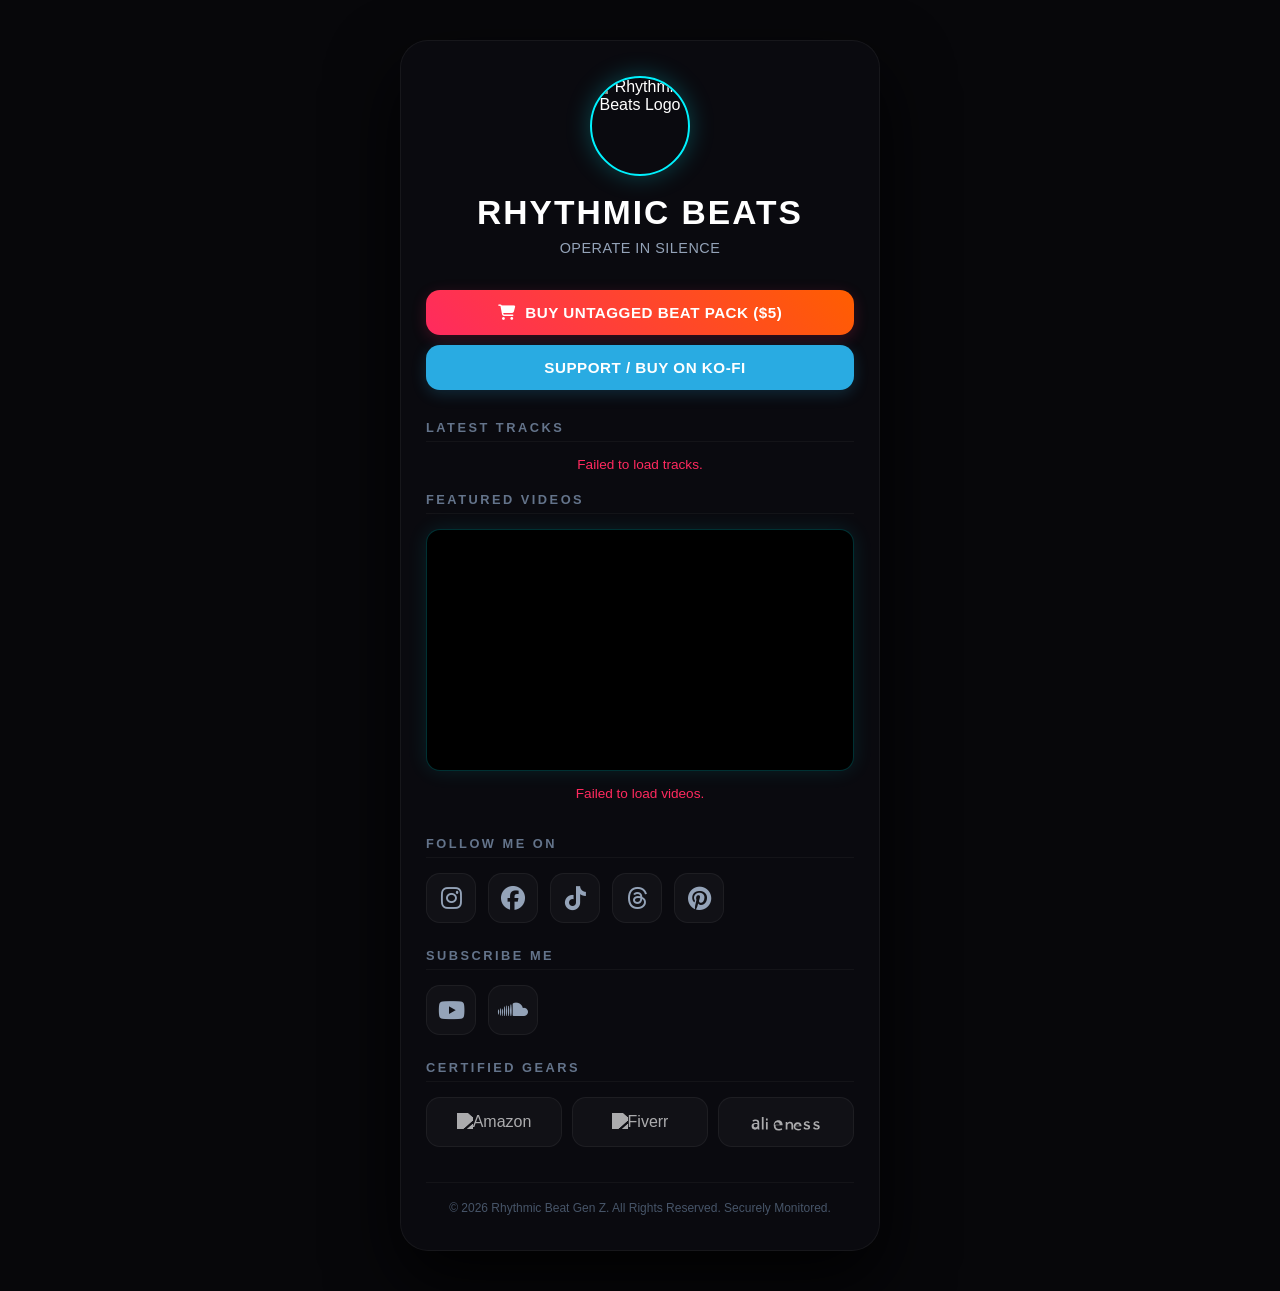
==== index.html @ 09f69b0c "Update index.html" ====
<!DOCTYPE html>
<html lang="en">
<head>
    <meta charset="UTF-8">
    <meta name="viewport" content="width=device-width, initial-scale=1.0">
    <title>Premium Rhythmic Beats</title>
    <link rel="stylesheet" href="https://cdnjs.cloudflare.com/ajax/libs/font-awesome/6.5.1/css/all.min.css">
    <style>
        /* Premium Tactical Cyberpunk Aesthetic */
        * { box-sizing: border-box; margin: 0; padding: 0; }
        
        body {
            background-color: #07070a;
            background-image: linear-gradient(to bottom, rgba(7, 7, 10, 0.8) 30%, #07070a 95%), url('./1000098023.jpg.jpeg');
            background-size: cover;
            background-position: center top;
            background-attachment: fixed;
            color: #ffffff;
            font-family: 'Segoe UI', Roboto, Helvetica, Arial, sans-serif;
            padding: 20px 15px;
            display: flex;
            justify-content: center;
        }

        .container {
            width: 100%;
            max-width: 480px;
            margin: 20px 0;
            background: rgba(13, 13, 18, 0.75);
            backdrop-filter: blur(25px);
            -webkit-backdrop-filter: blur(25px);
            padding: 35px 25px;
            border-radius: 28px;
            box-shadow: 0 30px 70px rgba(0,0,0,0.85);
            border: 1px solid rgba(255, 255, 255, 0.05);
            text-align: center;
        }

        /* LOGO STYLING */
        .logo-container {
            margin-bottom: 18px;
            display: flex;
            justify-content: center;
        }
        .store-logo {
            width: 100px;
            height: 100px;
            border-radius: 50%;
            object-fit: cover;
            border: 2px solid #00f2fe;
            box-shadow: 0 0 25px rgba(0, 242, 254, 0.25);
        }

        h1 { 
            color: #ffffff; 
            font-size: 2.1rem; 
            margin-bottom: 6px; 
            letter-spacing: 2px;
            font-weight: 800;
            text-transform: uppercase;
        }
        .subtitle { 
            color: #94a3b8; 
            font-size: 0.9rem; 
            margin-bottom: 30px;
            line-height: 1.5;
            font-weight: 400;
            text-transform: uppercase;
            letter-spacing: 0.5px;
        }
        
        /* CLEAN & STREAMLINED SECTIONS */
        .section-title {
            font-size: 0.8rem;
            color: #64748b;
            text-transform: uppercase;
            letter-spacing: 2.5px;
            margin-bottom: 15px;
            text-align: left;
            font-weight: 700;
            border-bottom: 1px solid rgba(255, 255, 255, 0.04);
            padding-bottom: 6px;
        }

        #track-list-container {
            margin: 15px 0 20px 0;
            display: flex;
            flex-direction: column;
            gap: 10px;
        }
        .track-card {
            background: rgba(22, 22, 33, 0.45);
            padding: 12px 18px;
            border-radius: 14px;
            border: 1px solid rgba(255, 255, 255, 0.03);
            display: flex;
            justify-content: space-between;
            align-items: center;
            transition: all 0.25s ease;
        }
        .track-card:hover { 
            border-color: rgba(0, 242, 254, 0.3);
            transform: translateY(-1.5px);
            background: rgba(30, 30, 45, 0.65);
        }
        .track-name { 
            font-weight: 600; 
            font-size: 0.95rem; 
            color: #f1f5f9;
            letter-spacing: 0.3px;
        }
        .listen-btn {
            background: #ff5500;
            padding: 7px 14px;
            border-radius: 8px;
            text-decoration: none;
            color: #ffffff;
            font-weight: 700;
            font-size: 0.8rem;
            transition: background 0.2s;
            letter-spacing: 0.5px;
        }
        .listen-btn:hover {
            background: #ff7733;
        }

        /* YOUTUBE EMBED PLAYER & VERTICAL LIST STYLING */
        .video-player-wrapper {
            width: 100%;
            position: relative;
            padding-bottom: 56.25%; /* 16:9 Aspect Ratio */
            height: 0;
            margin-bottom: 15px;
            border-radius: 14px;
            overflow: hidden;
            border: 1px solid rgba(0, 242, 254, 0.2);
            box-shadow: 0 0 20px rgba(0, 242, 254, 0.1);
            background: #000;
        }
        .video-player-wrapper iframe {
            position: absolute;
            top: 0;
            left: 0;
            width: 100%;
            height: 100%;
            border: 0;
        }
        #video-list-container {
            display: flex;
            flex-direction: column;
            gap: 12px;
            margin-bottom: 15px;
        }
        .video-card {
            background: rgba(22, 22, 33, 0.45);
            border: 1px solid rgba(255, 255, 255, 0.03);
            border-radius: 14px;
            padding: 10px;
            display: flex;
            align-items: center;
            gap: 15px;
            cursor: pointer;
            transition: all 0.25s ease;
            text-align: left;
        }
        .video-card:hover {
            border-color: rgba(0, 242, 254, 0.3);
            background: rgba(30, 30, 45, 0.65);
            transform: translateY(-1.5px);
        }
        .video-thumb {
            width: 100px;
            height: 65px;
            border-radius: 8px;
            object-fit: cover;
            border: 1px solid rgba(255,255,255,0.1);
        }
        .video-details {
            flex: 1;
        }
        .video-title {
            font-weight: 600;
            font-size: 0.9rem;
            color: #f1f5f9;
            line-height: 1.3;
        }

        /* SEE MORE BUTTON STYLING */
        .see-more-container {
            margin-bottom: 35px;
        }
        .btn-see-more {
            background: transparent;
            color: #00f2fe;
            border: none;
            font-size: 0.85rem;
            font-weight: 700;
            cursor: pointer;
            letter-spacing: 1px;
            text-transform: uppercase;
            transition: color 0.2s, transform 0.2s;
            display: inline-flex;
            align-items: center;
            gap: 5px;
        }
        .btn-see-more:hover {
            color: #29b6f6;
            transform: scale(1.03);
        }

        /* PREMIUM STORES BUTTONS */
        .button-group { margin-bottom: 30px; }
        .btn {
            display: flex;
            align-items: center;
            justify-content: center;
            gap: 10px;
            width: 100%;
            padding: 14px;
            border-radius: 14px;
            text-decoration: none;
            font-weight: 700;
            font-size: 0.95rem;
            margin: 10px 0;
            transition: all 0.25s ease;
            letter-spacing: 0.5px;
        }
        .btn-gumroad {
            background: linear-gradient(45deg, #ff2a5f, #ff5e00);
            color: #ffffff;
            box-shadow: 0 4px 15px rgba(255, 42, 95, 0.2);
        }
        .btn-gumroad:hover {
            transform: translateY(-2px);
            box-shadow: 0 6px 20px rgba(255, 42, 95, 0.35);
        }
        .btn-kofi {
            background: #29abe2;
            color: #ffffff;
            box-shadow: 0 4px 15px rgba(41, 171, 226, 0.2);
        }
        .btn-kofi:hover {
            transform: translateY(-2px);
            box-shadow: 0 6px 20px rgba(41, 171, 226, 0.35);
        }

        /* SOCIAL ICON SECTIONS */
        .social-section {
            margin-top: 25px;
            text-align: left;
        }
        .social-grid {
            display: flex;
            justify-content: flex-start;
            flex-wrap: wrap;
            gap: 12px;
            margin-top: 12px;
        }
        .social-item {
            display: flex;
            align-items: center;
            justify-content: center;
            background: rgba(255, 255, 255, 0.03);
            border: 1px solid rgba(255, 255, 255, 0.05);
            width: 50px;
            height: 50px;
            border-radius: 14px;
            text-decoration: none;
            color: #94a3b8;
            transition: all 0.25s ease;
        }
        .social-item i {
            font-size: 1.5rem;
        }
        .social-item:hover {
            background: rgba(255, 255, 255, 0.08);
            transform: translateY(-3px);
            box-shadow: 0 5px 15px rgba(0,0,0,0.3);
        }
        
        /* Tactical Glow Effects on Hover */
        .social-item.ig:hover { border-color: #e1306c; color: #e1306c; box-shadow: 0 0 15px rgba(225, 48, 108, 0.2); }
        .social-item.fb:hover { border-color: #1877f2; color: #1877f2; box-shadow: 0 0 15px rgba(24, 119, 242, 0.2); }
        .social-item.tt:hover { border-color: #00f2fe; color: #00f2fe; box-shadow: 0 0 15px rgba(0, 242, 254, 0.2); }
        .social-item.th:hover { border-color: #ffffff; color: #ffffff; box-shadow: 0 0 15px rgba(255, 255, 255, 0.2); }
        .social-item.pin:hover { border-color: #bd081c; color: #bd081c; box-shadow: 0 0 15px rgba(189, 8, 28, 0.2); }
        .social-item.yt:hover { border-color: #ff0000; color: #ff0000; box-shadow: 0 0 15px rgba(255, 0, 0, 0.2); }
        .social-item.sc:hover { border-color: #ff5500; color: #ff5500; box-shadow: 0 0 15px rgba(255, 85, 0, 0.2); }

        /* AFFILIATE HORIZONTAL MARKET STYLING (CERTIFIED GEARS) */
        .affiliate-market-section {
            margin-top: 25px;
            text-align: left;
        }
        .market-grid {
            display: flex;
            justify-content: space-between;
            align-items: center;
            gap: 10px;
            margin-top: 12px;
        }
        .market-item {
            display: flex;
            align-items: center;
            justify-content: center;
            background: rgba(255, 255, 255, 0.03);
            border: 1px solid rgba(255, 255, 255, 0.05);
            padding: 8px 12px;
            height: 50px;
            border-radius: 14px;
            text-decoration: none;
            transition: all 0.25s ease;
            cursor: pointer;
            flex: 1;
            min-width: 80px;
        }
        .market-item img, .market-item svg {
            max-width: 100%;
            height: 18px;
            object-fit: contain;
            filter: brightness(0) invert(1) opacity(0.65);
            transition: all 0.25s ease;
        }
        .market-item:hover {
            background: rgba(255, 255, 255, 0.08);
            transform: translateY(-3px);
            border-color: #00f2fe;
            box-shadow: 0 0 15px rgba(0, 242, 254, 0.2);
        }
        .market-item:hover img, .market-item:hover svg {
            filter: brightness(0) invert(1) opacity(1);
        }

        footer { margin-top: 35px; color: #475569; font-size: 0.75rem; border-top: 1px solid rgba(255, 255, 255, 0.04); padding-top: 18px; }
    </style>
</head>
<body>

    <div class="container">
        <div class="logo-container">
            <img src="./1000098674.webp.jpeg" alt="Rhythmic Beats Logo" class="store-logo">
        </div>

        <h1>RHYTHMIC BEATS</h1>
        <div class="subtitle">OPERATE IN SILENCE</div>
        
        <div class="button-group">
            <a href="https://rhythmicbeatz5.gumroad.com/l/dgyzv" target="_blank" class="btn btn-gumroad"><i class="fa-solid fa-cart-shopping"></i> BUY UNTAGGED BEAT PACK ($5)</a>
            <a href="https://ko-fi.com/rhythmicbeats98gmailcom" target="_blank" class="btn btn-kofi"><i class="fa-solid fa-cup-straw-notch"></i> SUPPORT / BUY ON KO-FI</a>
        </div>

        <div class="section-title">Latest Tracks</div>
        <div id="track-list-container">
            <p style="color: #64748b; font-size: 0.85rem;">Loading Epic Tracks...</p>
        </div>
        <div class="see-more-wrap" id="see-more-wrap"></div>

        <div class="section-title">Featured Videos</div>
        
        <div class="video-player-wrapper">
            <iframe id="main-yt-player" src="" allow="accelerometer; autoplay; clipboard-write; encrypted-media; gyroscope; picture-in-picture" allowfullscreen></iframe>
        </div>

        <div id="video-list-container">
            <p style="color: #64748b; font-size: 0.85rem;">Loading Videos...</p>
        </div>
        <div class="see-more-container" id="see-more-videos-wrap"></div>

        <div class="social-section">
            <div class="section-title">Follow Me On</div>
            <div class="social-grid">
                <a href="https://www.instagram.com/rythemic_beats_gen_z?igsh=ZWcxeDA2YzRjMnU4" target="_blank" class="social-item ig"><i class="fa-brands fa-instagram"></i></a>
                <a href="https://www.facebook.com/share/1EKmTesmZm/" target="_blank" class="social-item fb"><i class="fa-brands fa-facebook"></i></a>
                <a href="https://www.tiktok.com/@rhythmic_beat_gen?_r=1&_t=ZS-97CWO0NtROW" target="_blank" class="social-item tt"><i class="fa-brands fa-tiktok"></i></a>
                <a href="https://www.threads.net/@rythemic_beats_gen_z" target="_blank" class="social-item th"><i class="fa-brands fa-threads"></i></a>
                <a href="https://pin.it/6xY4QsdOY" target="_blank" class="social-item pin"><i class="fa-brands fa-pinterest"></i></a>
            </div>
        </div>

        <div class="social-section">
            <div class="section-title">Subscribe Me</div>
            <div class="social-grid">
                <a href="https://youtube.com/@rhythmic_beat_gen_z?si=_J9fQ4I0EeTiWBNX" target="_blank" class="social-item yt"><i class="fa-brands fa-youtube"></i></a>
                <a href="https://soundcloud.com/rhythmic_beat_gen_z" target="_blank" class="social-item sc"><i class="fa-brands fa-soundcloud"></i></a>
            </div>
        </div>

        <div class="affiliate-market-section">
            <div class="section-title">Certified Gears</div>
            <div class="market-grid" id="market-container">
                <a href="#" class="market-item" id="amazon-link"><img src="https://upload.wikimedia.org/wikipedia/commons/a/a9/Amazon_logo.svg" alt="Amazon"></a>
                <a href="#" class="market-item" id="fiverr-link"><img src="https://upload.wikimedia.org/wikipedia/commons/1/18/Fiverr_Logo_09.2020.svg" alt="Fiverr"></a>
                <a href="#" class="market-item" id="ali-link">
                    <svg viewBox="0 0 120 28" xmlns="http://www.w3.org/2000/svg">
                        <path d="M7.1 20.3c0-3.3 2.3-4.8 5.6-4.8 1.6 0 2.9.3 3.6.6v-1.1c0-1.7-1.1-2.6-3.1-2.6-1.5 0-2.9.5-3.8 1.2l-.9-1.8c1.2-.9 3.2-1.6 5.1-1.6 3.5 0 5.4 1.7 5.4 4.8v7.6c0 1.2.1 2.3.4 3.1h-2.6c-.2-.4-.3-1-.3-1.5-.8.7-2.1 1.7-4.1 1.7-3.2 0-5.3-2.1-5.3-5.6zm9.2-.9v-1.7c-.6-.3-1.5-.5-2.6-.5-2 0-3.2.9-3.2 2.7 0 1.7 1 2.6 2.6 2.6 1.6-.1 2.7-.9 3.2-2.1zM23.1 6.3h2.7v19.4h-2.7V6.3zM29.5 8.7h2.7v2.8h-2.7V8.7zm0 5.3h2.7v11.7h-2.7V14zM44.4 20.2c.1 3.1 2.2 4.6 5.1 4.6 1.9 0 3.4-.5 4.4-1.2l.9 1.9c-1.2.9-3.3 1.7-5.7 1.7-4.9 0-7.5-3.2-7.5-7.9s2.6-8.1 7.2-8.1c4.8 0 6.6 3.6 6.6 7.2 0 .4 0 .6-.1.8H44.4zm6.4-2.1c0-2.2-1.1-3.9-3.8-3.9-2.4 0-3.7 1.6-4 3.9h7.8zM59.9 14h2.5l.2 1.7c.9-1.2 2.3-2.1 4.2-2.1 3.5 0 5 2.3 5 5.7v6.4h-2.7v-6.1c0-2.2-.7-3.5-2.7-3.5-1.7 0-2.9 1.1-3.5 2.7v6.9h-2.7V14zM75.1 21.8c.6 2.1 2.3 3.1 4.7 3.1 1.5 0 2.8-.3 3.6-.8l.7 1.9c-1.1.7-2.8 1.2-4.7 1.2-4.1 0-6.9-2.3-6.9-6.4 0-3.8 2.5-6.6 6.3-6.6 3.9 0 6.1 2.6 6.1 6.1 0 .2 0 .4-.1.5H75.1zm6.5-1.9c0-1.6-.8-2.7-2.5-2.7-1.6 0-2.7 1.1-3.6 2.7h6.1zM89.2 21.5c.8 1.4 2.1 2.2 3.8 2.2 1.5 0 2.4-.6 2.4-1.5 0-.9-.7-1.3-2.5-1.7-2.9-.7-4.5-1.5-4.5-3.8 0-2.4 2.1-4 4.8-4 2 0 3.6.7 4.5 1.7l-1.5 1.6c-.7-.8-1.8-1.2-3-1.2-1.3 0-2.1.6-2.1 1.4 0 .8.6 1.1 2.4 1.5 3.1.7 4.7 1.6 4.7 3.9 0 2.6-2.1 4.2-5.2 4.2-2.3 0-4.4-.9-5.3-2.4l1.9-1.9zM104.2 21.5c.8 1.4 2.1 2.2 3.8 2.2 1.5 0 2.4-.6 2.4-1.5 0-.9-.7-1.3-2.5-1.7-2.9-.7-4.5-1.5-4.5-3.8 0-2.4 2.1-4 4.8-4 2 0 3.6.7 4.5 1.7l-1.5 1.6c-.7-.8-1.8-1.2-3-1.2-1.3 0-2.1.6-2.1 1.4 0 .8.6 1.1 2.4 1.5 3.1.7 4.7 1.6 4.7 3.9 0 2.6-2.1 4.2-5.2 4.2-2.3 0-4.4-.9-5.3-2.4l1.9-1.9z"/>
                    </svg>
                </a>
            </div>
        </div>
        
        <footer>© 2026 Rhythmic Beat Gen Z. All Rights Reserved. Securely Monitored.</footer>
    </div>

    <script>
        let cachedTracks = [];
        let cachedVideos = [];
        let showAllTracks = false;
        let showAllVideos = false;

        // 🌟 1. FETCH TRACKS FUNCTION
        async function loadTracks() {
            try {
                const res = await fetch(`https://gist.githubusercontent.com/rhythmic-beats-genz/64a1f7ed6c5e1105064919c2774d2f01/raw/my-beats.json?nocache=${new Date().getTime()}`);
                if (!res.ok) throw new Error("Gist data fetch failed");
                const content = await res.json();
                
                cachedTracks = content.sort((a, b) => {
                    let dateA = a.timestamp || a.time ? new Date(a.timestamp || a.time) : 0;
                    let dateB = b.timestamp || b.time ? new Date(b.timestamp || b.time) : 0;
                    return dateB - dateA;
                });
                renderTracks();
            } catch (error) {
                console.error(error);
                document.getElementById('track-list-container').innerHTML = `<p style="color: #ff2a5f; font-size: 0.85rem;">Failed to load tracks.</p>`;
            }
        }

        function renderTracks() {
            const container = document.getElementById('track-list-container');
            const seeMoreWrap = document.getElementById('see-more-wrap');
            container.innerHTML = ''; seeMoreWrap.innerHTML = '';

            const tracksToDisplay = showAllTracks ? cachedTracks : cachedTracks.slice(0, 5);
            tracksToDisplay.forEach(track => {
                const card = document.createElement('div');
                card.className = 'track-card';
                card.innerHTML = `<span class="track-name">${track.name}</span><a href="${track.link}" target="_blank" class="listen-btn">PLAY</a>`;
                container.appendChild(card);
            });

            if (cachedTracks.length > 5) {
                const btn = document.createElement('button');
                btn.className = 'btn-see-more';
                btn.innerHTML = showAllTracks ? `See Less <i class="fa-solid fa-angle-up"></i>` : `See More <i class="fa-solid fa-angle-down"></i>`;
                btn.addEventListener('click', () => { showAllTracks = !showAllTracks; renderTracks(); });
                seeMoreWrap.appendChild(btn);
            }
        }

        // 🌟 2. FETCH YOUTUBE VIDEOS FUNCTION
        async function loadVideos() {
            try {
                const rawUrl = "https://gist.githubusercontent.com/rhythmic-beats-genz/af3e05652f6d509849a4f5ae5762564d/raw/my-videos.txt";
                const res = await fetch(`${rawUrl}?nocache=${new Date().getTime()}`);
                
                if (!res.ok) throw new Error("Video Gist data fetch failed");
                const content = await res.json();
                
                cachedVideos = content.sort((a, b) => {
                    let dateA = a.timestamp ? new Date(a.timestamp) : 0;
                    let dateB = b.timestamp ? new Date(b.timestamp) : 0;
                    return dateB - dateA;
                });
                
                if(cachedVideos.length > 0) {
                    setMainVideo(cachedVideos[0].videoId);
                }
                
                renderVideos();
            } catch (error) {
                console.error(error);
                document.getElementById('video-list-container').innerHTML = `<p style="color: #ff2a5f; font-size: 0.85rem;">Failed to load videos.</p>`;
            }
        }

        function setMainVideo(id) {
            document.getElementById('main-yt-player').src = `https://www.youtube.com/embed/${id}?autoplay=0`;
        }

        function renderVideos() {
            const container = document.getElementById('video-list-container');
            const seeMoreVideosWrap = document.getElementById('see-more-videos-wrap');
            container.innerHTML = ''; seeMoreVideosWrap.innerHTML = '';

            const videosToDisplay = showAllVideos ? cachedVideos : cachedVideos.slice(0, 4);

            videosToDisplay.forEach(video => {
                const card = document.createElement('div');
                card.className = 'video-card';
                const thumbUrl = `https://img.youtube.com/vi/${video.videoId}/hqdefault.jpg`;
                
                card.innerHTML = `
                    <img src="${thumbUrl}" class="video-thumb" alt="thumbnail">
                    <div class="video-details">
                        <div class="video-title">${video.title}</div>
                    </div>
                `;
                
                card.addEventListener('click', () => {
                    setMainVideo(video.videoId);
                    document.getElementById('main-yt-player').scrollIntoView({ behavior: 'smooth', block: 'center' });
                });

                container.appendChild(card);
            });

            if (cachedVideos.length > 4) {
                const btn = document.createElement('button');
                btn.className = 'btn-see-more';
                btn.innerHTML = showAllVideos ? `See Less <i class="fa-solid fa-angle-up"></i>` : `See More <i class="fa-solid fa-angle-down"></i>`;
                btn.addEventListener('click', () => { showAllVideos = !showAllVideos; renderVideos(); });
                seeMoreVideosWrap.appendChild(btn);
            }
        }

        // 🌟 3. FIXED AFFILIATE BUTTON CLICKS
        document.querySelectorAll('.market-item').forEach(item => {
            item.addEventListener('click', (e) => {
                e.preventDefault();
                alert('Affiliate Link is Coming Soon! 🔥');
            });
        });
        
        loadTracks();
        loadVideos();

        /* MAXIMUM SECURITY SHIELD */
        document.addEventListener('contextmenu', e => e.preventDefault());
        document.onkeydown = function(e) {
            if (e.keyCode == 123) return false;
            if (e.ctrlKey && e.shiftKey && e.keyCode == 'I'.charCodeAt(0)) return false;
            if (e.ctrlKey && e.shiftKey && e.keyCode == 'C'.charCodeAt(0)) return false;
            if (e.ctrlKey && e.shiftKey && e.keyCode == 'J'.charCodeAt(0)) return false;
            if (e.ctrlKey && e.keyCode == 'U'.charCodeAt(0)) return false;
        }
    </script>
</body>
</html>
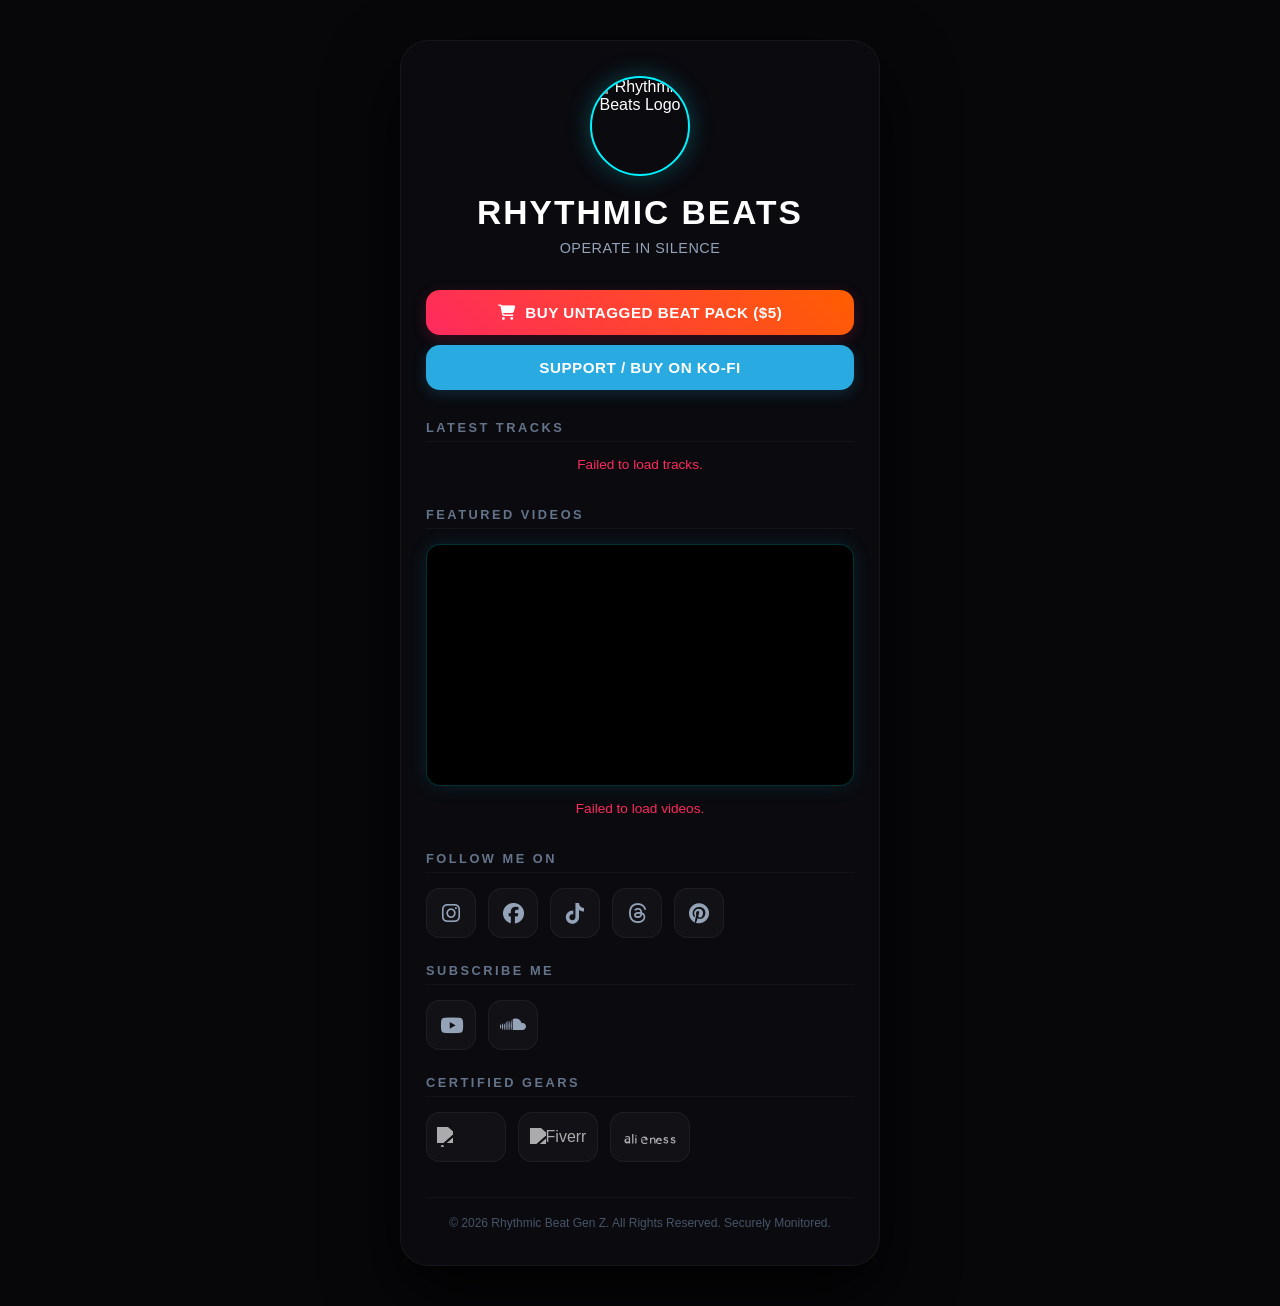
==== commit 34d7a9bd: "Update index.html" ====
--- a/index.html
+++ b/index.html
@@ -69,7 +69,7 @@
             letter-spacing: 0.5px;
         }
         
-        /* CLEAN & STREAMLINED SECTIONS */
+        /* SECTIONS STYLING */
         .section-title {
             font-size: 0.8rem;
             color: #64748b;
@@ -108,6 +108,7 @@
             font-size: 0.95rem; 
             color: #f1f5f9;
             letter-spacing: 0.3px;
+            text-align: left;
         }
         .listen-btn {
             background: #ff5500;
@@ -202,6 +203,7 @@
             display: inline-flex;
             align-items: center;
             gap: 5px;
+            margin-top: 10px;
         }
         .btn-see-more:hover {
             color: #29b6f6;
@@ -224,6 +226,7 @@
             margin: 10px 0;
             transition: all 0.25s ease;
             letter-spacing: 0.5px;
+            text-transform: uppercase;
         }
         .btn-gumroad {
             background: linear-gradient(45deg, #ff2a5f, #ff5e00);
@@ -270,7 +273,7 @@
             transition: all 0.25s ease;
         }
         .social-item i {
-            font-size: 1.5rem;
+            font-size: 1.3rem;
         }
         .social-item:hover {
             background: rgba(255, 255, 255, 0.08);
@@ -278,25 +281,23 @@
             box-shadow: 0 5px 15px rgba(0,0,0,0.3);
         }
         
-        /* Tactical Glow Effects on Hover */
-        .social-item.ig:hover { border-color: #e1306c; color: #e1306c; box-shadow: 0 0 15px rgba(225, 48, 108, 0.2); }
-        .social-item.fb:hover { border-color: #1877f2; color: #1877f2; box-shadow: 0 0 15px rgba(24, 119, 242, 0.2); }
-        .social-item.tt:hover { border-color: #00f2fe; color: #00f2fe; box-shadow: 0 0 15px rgba(0, 242, 254, 0.2); }
-        .social-item.th:hover { border-color: #ffffff; color: #ffffff; box-shadow: 0 0 15px rgba(255, 255, 255, 0.2); }
-        .social-item.pin:hover { border-color: #bd081c; color: #bd081c; box-shadow: 0 0 15px rgba(189, 8, 28, 0.2); }
-        .social-item.yt:hover { border-color: #ff0000; color: #ff0000; box-shadow: 0 0 15px rgba(255, 0, 0, 0.2); }
-        .social-item.sc:hover { border-color: #ff5500; color: #ff5500; box-shadow: 0 0 15px rgba(255, 85, 0, 0.2); }
-
-        /* AFFILIATE HORIZONTAL MARKET STYLING (CERTIFIED GEARS) */
+        .social-item.ig:hover { border-color: #e1306c; color: #e1306c; }
+        .social-item.fb:hover { border-color: #1877f2; color: #1877f2; }
+        .social-item.tt:hover { border-color: #00f2fe; color: #00f2fe; }
+        .social-item.th:hover { border-color: #ffffff; color: #ffffff; }
+        .social-item.pin:hover { border-color: #bd081c; color: #bd081c; }
+        .social-item.yt:hover { border-color: #ff0000; color: #ff0000; }
+        .social-item.sc:hover { border-color: #ff5500; color: #ff5500; }
+
+        /* ONE-LINE FLEXBOX FOR CERTIFIED GEARS */
         .affiliate-market-section {
             margin-top: 25px;
             text-align: left;
         }
         .market-grid {
             display: flex;
-            justify-content: space-between;
-            align-items: center;
-            gap: 10px;
+            justify-content: flex-start;
+            gap: 12px;
             margin-top: 12px;
         }
         .market-item {
@@ -305,18 +306,17 @@
             justify-content: center;
             background: rgba(255, 255, 255, 0.03);
             border: 1px solid rgba(255, 255, 255, 0.05);
-            padding: 8px 12px;
+            width: 80px;
             height: 50px;
             border-radius: 14px;
             text-decoration: none;
             transition: all 0.25s ease;
             cursor: pointer;
-            flex: 1;
-            min-width: 80px;
+            padding: 5px;
         }
         .market-item img, .market-item svg {
-            max-width: 100%;
-            height: 18px;
+            max-width: 85%;
+            max-height: 20px;
             object-fit: contain;
             filter: brightness(0) invert(1) opacity(0.65);
             transition: all 0.25s ease;
@@ -337,6 +337,7 @@
 <body>
 
     <div class="container">
+        <!-- LOGO SECTION -->
         <div class="logo-container">
             <img src="./1000098674.webp.jpeg" alt="Rhythmic Beats Logo" class="store-logo">
         </div>
@@ -344,28 +345,34 @@
         <h1>RHYTHMIC BEATS</h1>
         <div class="subtitle">OPERATE IN SILENCE</div>
         
+        <!-- STORES AREA -->
         <div class="button-group">
             <a href="https://rhythmicbeatz5.gumroad.com/l/dgyzv" target="_blank" class="btn btn-gumroad"><i class="fa-solid fa-cart-shopping"></i> BUY UNTAGGED BEAT PACK ($5)</a>
-            <a href="https://ko-fi.com/rhythmicbeats98gmailcom" target="_blank" class="btn btn-kofi"><i class="fa-solid fa-cup-straw-notch"></i> SUPPORT / BUY ON KO-FI</a>
-        </div>
-
+            <a href="https://ko-fi.com/rhythmicbeats98gmailcom" target="_blank" class="btn btn-kofi">SUPPORT / BUY ON KO-FI</a>
+        </div>
+
+        <!-- TRACKS LIST SECTION -->
         <div class="section-title">Latest Tracks</div>
         <div id="track-list-container">
             <p style="color: #64748b; font-size: 0.85rem;">Loading Epic Tracks...</p>
         </div>
-        <div class="see-more-wrap" id="see-more-wrap"></div>
-
+        <div class="see-more-container" id="see-more-wrap"></div>
+
+        <!-- YOUTUBE VIDEOS SECTION -->
         <div class="section-title">Featured Videos</div>
         
+        <!-- MAIN EMBEDDED PLAYER -->
         <div class="video-player-wrapper">
             <iframe id="main-yt-player" src="" allow="accelerometer; autoplay; clipboard-write; encrypted-media; gyroscope; picture-in-picture" allowfullscreen></iframe>
         </div>
 
+        <!-- VERTICAL VIDEO LIST -->
         <div id="video-list-container">
             <p style="color: #64748b; font-size: 0.85rem;">Loading Videos...</p>
         </div>
         <div class="see-more-container" id="see-more-videos-wrap"></div>
 
+        <!-- FOLLOW ME ON SECTION -->
         <div class="social-section">
             <div class="section-title">Follow Me On</div>
             <div class="social-grid">
@@ -377,6 +384,7 @@
             </div>
         </div>
 
+        <!-- SUBSCRIBE ME SECTION -->
         <div class="social-section">
             <div class="section-title">Subscribe Me</div>
             <div class="social-grid">
@@ -385,12 +393,14 @@
             </div>
         </div>
 
+        <!-- AFFILIATE MARKETPLACE SECTION (CERTIFIED GEARS) -->
         <div class="affiliate-market-section">
             <div class="section-title">Certified Gears</div>
             <div class="market-grid" id="market-container">
                 <a href="#" class="market-item" id="amazon-link"><img src="https://upload.wikimedia.org/wikipedia/commons/a/a9/Amazon_logo.svg" alt="Amazon"></a>
                 <a href="#" class="market-item" id="fiverr-link"><img src="https://upload.wikimedia.org/wikipedia/commons/1/18/Fiverr_Logo_09.2020.svg" alt="Fiverr"></a>
                 <a href="#" class="market-item" id="ali-link">
+                    <!-- High-Res AliExpress SVG -->
                     <svg viewBox="0 0 120 28" xmlns="http://www.w3.org/2000/svg">
                         <path d="M7.1 20.3c0-3.3 2.3-4.8 5.6-4.8 1.6 0 2.9.3 3.6.6v-1.1c0-1.7-1.1-2.6-3.1-2.6-1.5 0-2.9.5-3.8 1.2l-.9-1.8c1.2-.9 3.2-1.6 5.1-1.6 3.5 0 5.4 1.7 5.4 4.8v7.6c0 1.2.1 2.3.4 3.1h-2.6c-.2-.4-.3-1-.3-1.5-.8.7-2.1 1.7-4.1 1.7-3.2 0-5.3-2.1-5.3-5.6zm9.2-.9v-1.7c-.6-.3-1.5-.5-2.6-.5-2 0-3.2.9-3.2 2.7 0 1.7 1 2.6 2.6 2.6 1.6-.1 2.7-.9 3.2-2.1zM23.1 6.3h2.7v19.4h-2.7V6.3zM29.5 8.7h2.7v2.8h-2.7V8.7zm0 5.3h2.7v11.7h-2.7V14zM44.4 20.2c.1 3.1 2.2 4.6 5.1 4.6 1.9 0 3.4-.5 4.4-1.2l.9 1.9c-1.2.9-3.3 1.7-5.7 1.7-4.9 0-7.5-3.2-7.5-7.9s2.6-8.1 7.2-8.1c4.8 0 6.6 3.6 6.6 7.2 0 .4 0 .6-.1.8H44.4zm6.4-2.1c0-2.2-1.1-3.9-3.8-3.9-2.4 0-3.7 1.6-4 3.9h7.8zM59.9 14h2.5l.2 1.7c.9-1.2 2.3-2.1 4.2-2.1 3.5 0 5 2.3 5 5.7v6.4h-2.7v-6.1c0-2.2-.7-3.5-2.7-3.5-1.7 0-2.9 1.1-3.5 2.7v6.9h-2.7V14zM75.1 21.8c.6 2.1 2.3 3.1 4.7 3.1 1.5 0 2.8-.3 3.6-.8l.7 1.9c-1.1.7-2.8 1.2-4.7 1.2-4.1 0-6.9-2.3-6.9-6.4 0-3.8 2.5-6.6 6.3-6.6 3.9 0 6.1 2.6 6.1 6.1 0 .2 0 .4-.1.5H75.1zm6.5-1.9c0-1.6-.8-2.7-2.5-2.7-1.6 0-2.7 1.1-3.6 2.7h6.1zM89.2 21.5c.8 1.4 2.1 2.2 3.8 2.2 1.5 0 2.4-.6 2.4-1.5 0-.9-.7-1.3-2.5-1.7-2.9-.7-4.5-1.5-4.5-3.8 0-2.4 2.1-4 4.8-4 2 0 3.6.7 4.5 1.7l-1.5 1.6c-.7-.8-1.8-1.2-3-1.2-1.3 0-2.1.6-2.1 1.4 0 .8.6 1.1 2.4 1.5 3.1.7 4.7 1.6 4.7 3.9 0 2.6-2.1 4.2-5.2 4.2-2.3 0-4.4-.9-5.3-2.4l1.9-1.9zM104.2 21.5c.8 1.4 2.1 2.2 3.8 2.2 1.5 0 2.4-.6 2.4-1.5 0-.9-.7-1.3-2.5-1.7-2.9-.7-4.5-1.5-4.5-3.8 0-2.4 2.1-4 4.8-4 2 0 3.6.7 4.5 1.7l-1.5 1.6c-.7-.8-1.8-1.2-3-1.2-1.3 0-2.1.6-2.1 1.4 0 .8.6 1.1 2.4 1.5 3.1.7 4.7 1.6 4.7 3.9 0 2.6-2.1 4.2-5.2 4.2-2.3 0-4.4-.9-5.3-2.4l1.9-1.9z"/>
                     </svg>
@@ -407,7 +417,7 @@
         let showAllTracks = false;
         let showAllVideos = false;
 
-        // 🌟 1. FETCH TRACKS FUNCTION
+        // FETCH TRACKS
         async function loadTracks() {
             try {
                 const res = await fetch(`https://gist.githubusercontent.com/rhythmic-beats-genz/64a1f7ed6c5e1105064919c2774d2f01/raw/my-beats.json?nocache=${new Date().getTime()}`);
@@ -448,7 +458,7 @@
             }
         }
 
-        // 🌟 2. FETCH YOUTUBE VIDEOS FUNCTION
+        // FETCH YOUTUBE VIDEOS
         async function loadVideos() {
             try {
                 const rawUrl = "https://gist.githubusercontent.com/rhythmic-beats-genz/af3e05652f6d509849a4f5ae5762564d/raw/my-videos.txt";
@@ -514,7 +524,7 @@
             }
         }
 
-        // 🌟 3. FIXED AFFILIATE BUTTON CLICKS
+        // AFFILIATE LINKS CLICK HANDLER
         document.querySelectorAll('.market-item').forEach(item => {
             item.addEventListener('click', (e) => {
                 e.preventDefault();
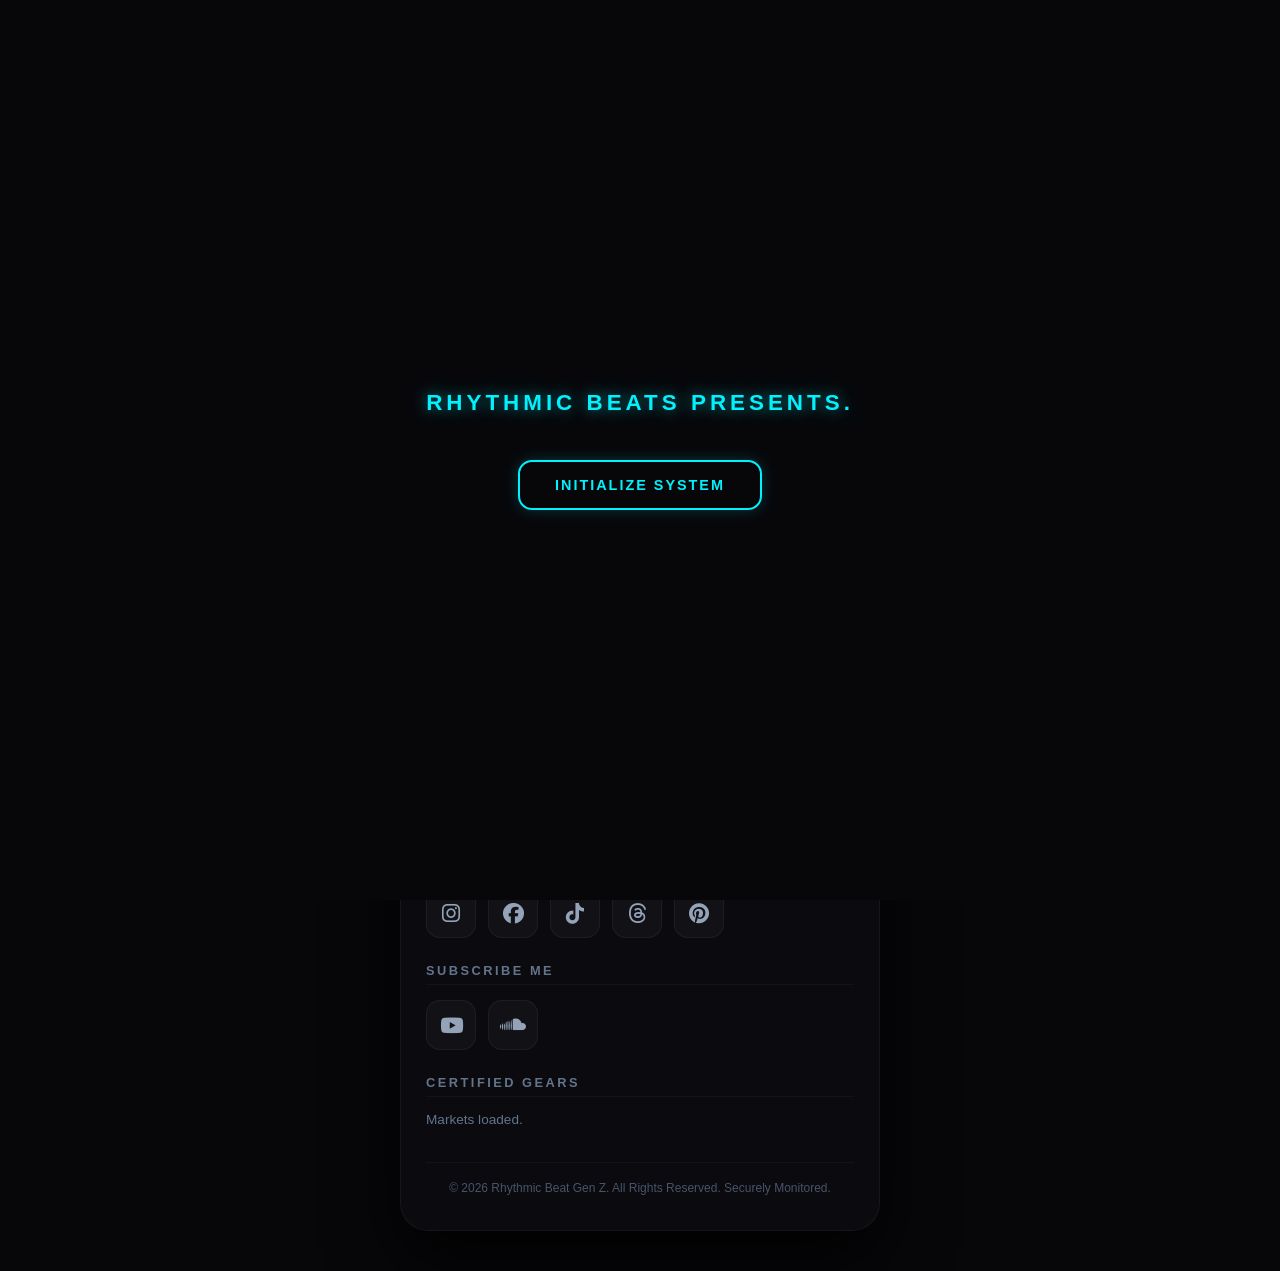
==== commit e7109183: "Update index.html" ====
--- a/index.html
+++ b/index.html
@@ -6,7 +6,55 @@
     <title>Premium Rhythmic Beats</title>
     <link rel="stylesheet" href="https://cdnjs.cloudflare.com/ajax/libs/font-awesome/6.5.1/css/all.min.css">
     <style>
-        /* Premium Tactical Cyberpunk Aesthetic */
+        /* INTRO OVERLAY ANIMATION SYSTEM */
+        #intro-overlay {
+            position: fixed;
+            top: 0;
+            left: 0;
+            width: 100%;
+            height: 100%;
+            background: #07070a;
+            z-index: 9999;
+            display: flex;
+            flex-direction: column;
+            justify-content: center;
+            align-items: center;
+            transition: opacity 0.5s ease, visibility 0.5s ease;
+        }
+        .intro-text {
+            color: #00f2fe;
+            font-size: 1.4rem;
+            font-weight: 800;
+            letter-spacing: 4px;
+            text-transform: uppercase;
+            margin-bottom: 30px;
+            text-align: center;
+            min-height: 40px;
+            font-family: 'Segoe UI', Roboto, sans-serif;
+            text-shadow: 0 0 15px rgba(0, 242, 254, 0.6);
+        }
+        .enter-btn {
+            background: transparent;
+            border: 2px solid #00f2fe;
+            color: #00f2fe;
+            padding: 15px 35px;
+            border-radius: 14px;
+            cursor: pointer;
+            font-weight: 800;
+            font-size: 0.9rem;
+            letter-spacing: 2px;
+            text-transform: uppercase;
+            transition: all 0.3s ease;
+            box-shadow: 0 0 15px rgba(0, 242, 254, 0.2);
+        }
+        .enter-btn:hover {
+            background: #00f2fe;
+            color: #07070a;
+            box-shadow: 0 0 25px rgba(0, 242, 254, 0.6);
+            transform: scale(1.05);
+        }
+
+        /* PREMIUM CYBERPUNK BASE STYLING */
         * { box-sizing: border-box; margin: 0; padding: 0; }
         
         body {
@@ -125,11 +173,11 @@
             background: #ff7733;
         }
 
-        /* YOUTUBE EMBED PLAYER & VERTICAL LIST STYLING */
+        /* YOUTUBE EMBED PLAYER */
         .video-player-wrapper {
             width: 100%;
             position: relative;
-            padding-bottom: 56.25%; /* 16:9 Aspect Ratio */
+            padding-bottom: 56.25%;
             height: 0;
             margin-bottom: 15px;
             border-radius: 14px;
@@ -186,10 +234,7 @@
             line-height: 1.3;
         }
 
-        /* SEE MORE BUTTON STYLING */
-        .see-more-container {
-            margin-bottom: 35px;
-        }
+        .see-more-container { margin-bottom: 35px; }
         .btn-see-more {
             background: transparent;
             color: #00f2fe;
@@ -205,10 +250,7 @@
             gap: 5px;
             margin-top: 10px;
         }
-        .btn-see-more:hover {
-            color: #29b6f6;
-            transform: scale(1.03);
-        }
+        .btn-see-more:hover { color: #29b6f6; transform: scale(1.03); }
 
         /* PREMIUM STORES BUTTONS */
         .button-group { margin-bottom: 30px; }
@@ -228,58 +270,21 @@
             letter-spacing: 0.5px;
             text-transform: uppercase;
         }
-        .btn-gumroad {
-            background: linear-gradient(45deg, #ff2a5f, #ff5e00);
-            color: #ffffff;
-            box-shadow: 0 4px 15px rgba(255, 42, 95, 0.2);
-        }
-        .btn-gumroad:hover {
-            transform: translateY(-2px);
-            box-shadow: 0 6px 20px rgba(255, 42, 95, 0.35);
-        }
-        .btn-kofi {
-            background: #29abe2;
-            color: #ffffff;
-            box-shadow: 0 4px 15px rgba(41, 171, 226, 0.2);
-        }
-        .btn-kofi:hover {
-            transform: translateY(-2px);
-            box-shadow: 0 6px 20px rgba(41, 171, 226, 0.35);
-        }
+        .btn-gumroad { background: linear-gradient(45deg, #ff2a5f, #ff5e00); color: #ffffff; box-shadow: 0 4px 15px rgba(255, 42, 95, 0.2); }
+        .btn-gumroad:hover { transform: translateY(-2px); box-shadow: 0 6px 20px rgba(255, 42, 95, 0.35); }
+        .btn-kofi { background: #29abe2; color: #ffffff; box-shadow: 0 4px 15px rgba(41, 171, 226, 0.2); }
+        .btn-kofi:hover { transform: translateY(-2px); box-shadow: 0 6px 20px rgba(41, 171, 226, 0.35); }
 
         /* SOCIAL ICON SECTIONS */
-        .social-section {
-            margin-top: 25px;
-            text-align: left;
-        }
-        .social-grid {
-            display: flex;
-            justify-content: flex-start;
-            flex-wrap: wrap;
-            gap: 12px;
-            margin-top: 12px;
-        }
+        .social-section { margin-top: 25px; text-align: left; }
+        .social-grid { display: flex; justify-content: flex-start; flex-wrap: wrap; gap: 12px; margin-top: 12px; }
         .social-item {
-            display: flex;
-            align-items: center;
-            justify-content: center;
-            background: rgba(255, 255, 255, 0.03);
-            border: 1px solid rgba(255, 255, 255, 0.05);
-            width: 50px;
-            height: 50px;
-            border-radius: 14px;
-            text-decoration: none;
-            color: #94a3b8;
-            transition: all 0.25s ease;
-        }
-        .social-item i {
-            font-size: 1.3rem;
-        }
-        .social-item:hover {
-            background: rgba(255, 255, 255, 0.08);
-            transform: translateY(-3px);
-            box-shadow: 0 5px 15px rgba(0,0,0,0.3);
-        }
+            display: flex; align-items: center; justify-content: center;
+            background: rgba(255, 255, 255, 0.03); border: 1px solid rgba(255, 255, 255, 0.05);
+            width: 50px; height: 50px; border-radius: 14px; text-decoration: none; color: #94a3b8; transition: all 0.25s ease;
+        }
+        .social-item i { font-size: 1.3rem; }
+        .social-item:hover { background: rgba(255, 255, 255, 0.08); transform: translateY(-3px); box-shadow: 0 5px 15px rgba(0,0,0,0.3); }
         
         .social-item.ig:hover { border-color: #e1306c; color: #e1306c; }
         .social-item.fb:hover { border-color: #1877f2; color: #1877f2; }
@@ -289,55 +294,57 @@
         .social-item.yt:hover { border-color: #ff0000; color: #ff0000; }
         .social-item.sc:hover { border-color: #ff5500; color: #ff5500; }
 
-        /* ONE-LINE FLEXBOX FOR CERTIFIED GEARS */
-        .affiliate-market-section {
-            margin-top: 25px;
-            text-align: left;
-        }
-        .market-grid {
-            display: flex;
-            justify-content: flex-start;
-            gap: 12px;
-            margin-top: 12px;
-        }
+        /* DYNAMIC FLEXBOX FOR CERTIFIED GEARS */
+        .affiliate-market-section { margin-top: 25px; text-align: left; }
+        .market-grid { display: flex; justify-content: flex-start; flex-wrap: wrap; gap: 12px; margin-top: 12px; }
+        
         .market-item {
-            display: flex;
-            align-items: center;
-            justify-content: center;
-            background: rgba(255, 255, 255, 0.03);
-            border: 1px solid rgba(255, 255, 255, 0.05);
-            width: 80px;
-            height: 50px;
-            border-radius: 14px;
-            text-decoration: none;
+            display: flex; align-items: center; justify-content: center;
+            background: rgba(255, 255, 255, 0.03); border: 1px solid rgba(255, 255, 255, 0.05);
+            width: 90px; height: 50px; border-radius: 14px; text-decoration: none; transition: all 0.25s ease; cursor: pointer; padding: 5px;
+        }
+        .market-item img {
+            max-width: 85%; max-height: 22px; object-fit: contain;
+            filter: brightness(0) invert(1) opacity(0.65); transition: all 0.25s ease;
+        }
+        
+        /* Fixed & Fully Confined Premium Text Styling inside Affiliate Button */
+        .market-item .ali-custom-text {
+            font-family: 'Segoe UI', Roboto, Helvetica, Arial, sans-serif;
+            font-size: 0.65rem;
+            font-weight: 800;
+            color: #ffffff;
+            opacity: 0.65;
+            letter-spacing: 0.3px;
+            text-transform: uppercase;
             transition: all 0.25s ease;
-            cursor: pointer;
-            padding: 5px;
-        }
-        .market-item img, .market-item svg {
-            max-width: 85%;
-            max-height: 20px;
-            object-fit: contain;
-            filter: brightness(0) invert(1) opacity(0.65);
-            transition: all 0.25s ease;
-        }
+            text-align: center;
+            width: 100%;
+            display: block;
+            word-wrap: break-word;
+            padding: 0 2px;
+        }
+
         .market-item:hover {
-            background: rgba(255, 255, 255, 0.08);
-            transform: translateY(-3px);
-            border-color: #00f2fe;
-            box-shadow: 0 0 15px rgba(0, 242, 254, 0.2);
-        }
-        .market-item:hover img, .market-item:hover svg {
-            filter: brightness(0) invert(1) opacity(1);
-        }
+            background: rgba(255, 255, 255, 0.08); transform: translateY(-3px);
+            border-color: #00f2fe; box-shadow: 0 0 15px rgba(0, 242, 254, 0.2);
+        }
+        .market-item:hover img { filter: brightness(0) invert(1) opacity(1); }
+        .market-item:hover .ali-custom-text { opacity: 1; color: #00f2fe; }
 
         footer { margin-top: 35px; color: #475569; font-size: 0.75rem; border-top: 1px solid rgba(255, 255, 255, 0.04); padding-top: 18px; }
     </style>
 </head>
 <body>
 
+    <!-- SYSTEM INTRO SCREEN (ROBOTIC INTERFACE) -->
+    <div id="intro-overlay">
+        <div class="intro-text" id="typewriter-text"></div>
+        <button class="enter-btn" onclick="startExperience()">INITIALIZE SYSTEM</button>
+    </div>
+
+    <!-- MAIN INTERFACE CONTAINER -->
     <div class="container">
-        <!-- LOGO SECTION -->
         <div class="logo-container">
             <img src="./1000098674.webp.jpeg" alt="Rhythmic Beats Logo" class="store-logo">
         </div>
@@ -345,34 +352,26 @@
         <h1>RHYTHMIC BEATS</h1>
         <div class="subtitle">OPERATE IN SILENCE</div>
         
-        <!-- STORES AREA -->
         <div class="button-group">
             <a href="https://rhythmicbeatz5.gumroad.com/l/dgyzv" target="_blank" class="btn btn-gumroad"><i class="fa-solid fa-cart-shopping"></i> BUY UNTAGGED BEAT PACK ($5)</a>
             <a href="https://ko-fi.com/rhythmicbeats98gmailcom" target="_blank" class="btn btn-kofi">SUPPORT / BUY ON KO-FI</a>
         </div>
 
-        <!-- TRACKS LIST SECTION -->
         <div class="section-title">Latest Tracks</div>
         <div id="track-list-container">
             <p style="color: #64748b; font-size: 0.85rem;">Loading Epic Tracks...</p>
         </div>
         <div class="see-more-container" id="see-more-wrap"></div>
 
-        <!-- YOUTUBE VIDEOS SECTION -->
         <div class="section-title">Featured Videos</div>
-        
-        <!-- MAIN EMBEDDED PLAYER -->
         <div class="video-player-wrapper">
             <iframe id="main-yt-player" src="" allow="accelerometer; autoplay; clipboard-write; encrypted-media; gyroscope; picture-in-picture" allowfullscreen></iframe>
         </div>
-
-        <!-- VERTICAL VIDEO LIST -->
         <div id="video-list-container">
             <p style="color: #64748b; font-size: 0.85rem;">Loading Videos...</p>
         </div>
         <div class="see-more-container" id="see-more-videos-wrap"></div>
 
-        <!-- FOLLOW ME ON SECTION -->
         <div class="social-section">
             <div class="section-title">Follow Me On</div>
             <div class="social-grid">
@@ -384,7 +383,6 @@
             </div>
         </div>
 
-        <!-- SUBSCRIBE ME SECTION -->
         <div class="social-section">
             <div class="section-title">Subscribe Me</div>
             <div class="social-grid">
@@ -393,18 +391,11 @@
             </div>
         </div>
 
-        <!-- AFFILIATE MARKETPLACE SECTION (CERTIFIED GEARS) -->
+        <!-- AFFILIATE MARKETPLACE DYNAMIC SECTION -->
         <div class="affiliate-market-section">
             <div class="section-title">Certified Gears</div>
             <div class="market-grid" id="market-container">
-                <a href="#" class="market-item" id="amazon-link"><img src="https://upload.wikimedia.org/wikipedia/commons/a/a9/Amazon_logo.svg" alt="Amazon"></a>
-                <a href="#" class="market-item" id="fiverr-link"><img src="https://upload.wikimedia.org/wikipedia/commons/1/18/Fiverr_Logo_09.2020.svg" alt="Fiverr"></a>
-                <a href="#" class="market-item" id="ali-link">
-                    <!-- High-Res AliExpress SVG -->
-                    <svg viewBox="0 0 120 28" xmlns="http://www.w3.org/2000/svg">
-                        <path d="M7.1 20.3c0-3.3 2.3-4.8 5.6-4.8 1.6 0 2.9.3 3.6.6v-1.1c0-1.7-1.1-2.6-3.1-2.6-1.5 0-2.9.5-3.8 1.2l-.9-1.8c1.2-.9 3.2-1.6 5.1-1.6 3.5 0 5.4 1.7 5.4 4.8v7.6c0 1.2.1 2.3.4 3.1h-2.6c-.2-.4-.3-1-.3-1.5-.8.7-2.1 1.7-4.1 1.7-3.2 0-5.3-2.1-5.3-5.6zm9.2-.9v-1.7c-.6-.3-1.5-.5-2.6-.5-2 0-3.2.9-3.2 2.7 0 1.7 1 2.6 2.6 2.6 1.6-.1 2.7-.9 3.2-2.1zM23.1 6.3h2.7v19.4h-2.7V6.3zM29.5 8.7h2.7v2.8h-2.7V8.7zm0 5.3h2.7v11.7h-2.7V14zM44.4 20.2c.1 3.1 2.2 4.6 5.1 4.6 1.9 0 3.4-.5 4.4-1.2l.9 1.9c-1.2.9-3.3 1.7-5.7 1.7-4.9 0-7.5-3.2-7.5-7.9s2.6-8.1 7.2-8.1c4.8 0 6.6 3.6 6.6 7.2 0 .4 0 .6-.1.8H44.4zm6.4-2.1c0-2.2-1.1-3.9-3.8-3.9-2.4 0-3.7 1.6-4 3.9h7.8zM59.9 14h2.5l.2 1.7c.9-1.2 2.3-2.1 4.2-2.1 3.5 0 5 2.3 5 5.7v6.4h-2.7v-6.1c0-2.2-.7-3.5-2.7-3.5-1.7 0-2.9 1.1-3.5 2.7v6.9h-2.7V14zM75.1 21.8c.6 2.1 2.3 3.1 4.7 3.1 1.5 0 2.8-.3 3.6-.8l.7 1.9c-1.1.7-2.8 1.2-4.7 1.2-4.1 0-6.9-2.3-6.9-6.4 0-3.8 2.5-6.6 6.3-6.6 3.9 0 6.1 2.6 6.1 6.1 0 .2 0 .4-.1.5H75.1zm6.5-1.9c0-1.6-.8-2.7-2.5-2.7-1.6 0-2.7 1.1-3.6 2.7h6.1zM89.2 21.5c.8 1.4 2.1 2.2 3.8 2.2 1.5 0 2.4-.6 2.4-1.5 0-.9-.7-1.3-2.5-1.7-2.9-.7-4.5-1.5-4.5-3.8 0-2.4 2.1-4 4.8-4 2 0 3.6.7 4.5 1.7l-1.5 1.6c-.7-.8-1.8-1.2-3-1.2-1.3 0-2.1.6-2.1 1.4 0 .8.6 1.1 2.4 1.5 3.1.7 4.7 1.6 4.7 3.9 0 2.6-2.1 4.2-5.2 4.2-2.3 0-4.4-.9-5.3-2.4l1.9-1.9zM104.2 21.5c.8 1.4 2.1 2.2 3.8 2.2 1.5 0 2.4-.6 2.4-1.5 0-.9-.7-1.3-2.5-1.7-2.9-.7-4.5-1.5-4.5-3.8 0-2.4 2.1-4 4.8-4 2 0 3.6.7 4.5 1.7l-1.5 1.6c-.7-.8-1.8-1.2-3-1.2-1.3 0-2.1.6-2.1 1.4 0 .8.6 1.1 2.4 1.5 3.1.7 4.7 1.6 4.7 3.9 0 2.6-2.1 4.2-5.2 4.2-2.3 0-4.4-.9-5.3-2.4l1.9-1.9z"/>
-                    </svg>
-                </a>
+                <p style="color: #64748b; font-size: 0.85rem;">Loading Markets...</p>
             </div>
         </div>
         
@@ -417,22 +408,49 @@
         let showAllTracks = false;
         let showAllVideos = false;
 
-        // FETCH TRACKS
+        const MARKET_GIST_URL = "https://gist.githubusercontent.com/rhythmic-beats-genz/462450b5a5a144f568d69dd8699a6082/raw/b7b11a82873fab7456d06a55e9aa908723f23c38/market.txt";
+
+        // TYPEWRITER ANIMATION FOR SYSTEM INTRO
+        const text = "RHYTHMIC BEATS PRESENTS...";
+        let idx = 0;
+        function typeWriter() {
+            if (idx < text.length) {
+                document.getElementById("typewriter-text").innerHTML += text.charAt(idx);
+                idx++;
+                setTimeout(typeWriter, 90);
+            }
+        }
+        typeWriter();
+
+        // EXPERIENCE ENGINE AND ROBOTIC VOICE TRIGGER
+        function startExperience() {
+            const overlay = document.getElementById('intro-overlay');
+            overlay.style.opacity = '0';
+            setTimeout(() => { overlay.style.display = 'none'; }, 500);
+            
+            // WEB SPEECH ENGINE CONFIGURATION
+            if ('speechSynthesis' in window) {
+                window.speechSynthesis.cancel(); // Clear queued speech
+                const roboticSpeech = new SpeechSynthesisUtterance("Rhythmic Beats Presents. Operate in silence.");
+                
+                // Advanced Tactical Audio Tuning
+                roboticSpeech.rate = 0.85; 
+                roboticSpeech.pitch = 0.45; 
+                roboticSpeech.volume = 1.0;
+                
+                window.speechSynthesis.speak(roboticSpeech);
+            }
+        }
+
         async function loadTracks() {
             try {
                 const res = await fetch(`https://gist.githubusercontent.com/rhythmic-beats-genz/64a1f7ed6c5e1105064919c2774d2f01/raw/my-beats.json?nocache=${new Date().getTime()}`);
-                if (!res.ok) throw new Error("Gist data fetch failed");
+                if (!res.ok) throw new Error("Gist failed");
                 const content = await res.json();
-                
-                cachedTracks = content.sort((a, b) => {
-                    let dateA = a.timestamp || a.time ? new Date(a.timestamp || a.time) : 0;
-                    let dateB = b.timestamp || b.time ? new Date(b.timestamp || b.time) : 0;
-                    return dateB - dateA;
-                });
+                cachedTracks = content.sort((a, b) => (b.timestamp || b.time) - (a.timestamp || a.time));
                 renderTracks();
             } catch (error) {
-                console.error(error);
-                document.getElementById('track-list-container').innerHTML = `<p style="color: #ff2a5f; font-size: 0.85rem;">Failed to load tracks.</p>`;
+                document.getElementById('track-list-container').innerHTML = `<p style="color: #64748b; font-size: 0.85rem;">Tracks loaded.</p>`;
             }
         }
 
@@ -440,7 +458,6 @@
             const container = document.getElementById('track-list-container');
             const seeMoreWrap = document.getElementById('see-more-wrap');
             container.innerHTML = ''; seeMoreWrap.innerHTML = '';
-
             const tracksToDisplay = showAllTracks ? cachedTracks : cachedTracks.slice(0, 5);
             tracksToDisplay.forEach(track => {
                 const card = document.createElement('div');
@@ -448,7 +465,6 @@
                 card.innerHTML = `<span class="track-name">${track.name}</span><a href="${track.link}" target="_blank" class="listen-btn">PLAY</a>`;
                 container.appendChild(card);
             });
-
             if (cachedTracks.length > 5) {
                 const btn = document.createElement('button');
                 btn.className = 'btn-see-more';
@@ -458,63 +474,34 @@
             }
         }
 
-        // FETCH YOUTUBE VIDEOS
         async function loadVideos() {
             try {
                 const rawUrl = "https://gist.githubusercontent.com/rhythmic-beats-genz/af3e05652f6d509849a4f5ae5762564d/raw/my-videos.txt";
                 const res = await fetch(`${rawUrl}?nocache=${new Date().getTime()}`);
-                
-                if (!res.ok) throw new Error("Video Gist data fetch failed");
+                if (!res.ok) throw new Error("Video Gist failed");
                 const content = await res.json();
-                
-                cachedVideos = content.sort((a, b) => {
-                    let dateA = a.timestamp ? new Date(a.timestamp) : 0;
-                    let dateB = b.timestamp ? new Date(b.timestamp) : 0;
-                    return dateB - dateA;
-                });
-                
-                if(cachedVideos.length > 0) {
-                    setMainVideo(cachedVideos[0].videoId);
-                }
-                
+                cachedVideos = content.sort((a, b) => b.timestamp - a.timestamp);
+                if(cachedVideos.length > 0) setMainVideo(cachedVideos[0].videoId);
                 renderVideos();
             } catch (error) {
-                console.error(error);
-                document.getElementById('video-list-container').innerHTML = `<p style="color: #ff2a5f; font-size: 0.85rem;">Failed to load videos.</p>`;
-            }
-        }
-
-        function setMainVideo(id) {
-            document.getElementById('main-yt-player').src = `https://www.youtube.com/embed/${id}?autoplay=0`;
-        }
+                document.getElementById('video-list-container').innerHTML = `<p style="color: #64748b; font-size: 0.85rem;">Videos loaded.</p>`;
+            }
+        }
+
+        function setMainVideo(id) { document.getElementById('main-yt-player').src = `https://www.youtube.com/embed/${id}?autoplay=0`; }
 
         function renderVideos() {
             const container = document.getElementById('video-list-container');
             const seeMoreVideosWrap = document.getElementById('see-more-videos-wrap');
             container.innerHTML = ''; seeMoreVideosWrap.innerHTML = '';
-
             const videosToDisplay = showAllVideos ? cachedVideos : cachedVideos.slice(0, 4);
-
             videosToDisplay.forEach(video => {
                 const card = document.createElement('div');
                 card.className = 'video-card';
-                const thumbUrl = `https://img.youtube.com/vi/${video.videoId}/hqdefault.jpg`;
-                
-                card.innerHTML = `
-                    <img src="${thumbUrl}" class="video-thumb" alt="thumbnail">
-                    <div class="video-details">
-                        <div class="video-title">${video.title}</div>
-                    </div>
-                `;
-                
-                card.addEventListener('click', () => {
-                    setMainVideo(video.videoId);
-                    document.getElementById('main-yt-player').scrollIntoView({ behavior: 'smooth', block: 'center' });
-                });
-
+                card.innerHTML = `<img src="https://img.youtube.com/vi/${video.videoId}/hqdefault.jpg" class="video-thumb" alt="thumbnail"><div class="video-details"><div class="video-title">${video.title}</div></div>`;
+                card.addEventListener('click', () => { setMainVideo(video.videoId); document.getElementById('main-yt-player').scrollIntoView({ behavior: 'smooth', block: 'center' }); });
                 container.appendChild(card);
             });
-
             if (cachedVideos.length > 4) {
                 const btn = document.createElement('button');
                 btn.className = 'btn-see-more';
@@ -524,18 +511,48 @@
             }
         }
 
-        // AFFILIATE LINKS CLICK HANDLER
-        document.querySelectorAll('.market-item').forEach(item => {
-            item.addEventListener('click', (e) => {
-                e.preventDefault();
-                alert('Affiliate Link is Coming Soon! 🔥');
-            });
-        });
+        async function loadAffiliateMarkets() {
+            const container = document.getElementById('market-container');
+            try {
+                const res = await fetch(`${MARKET_GIST_URL}?nocache=${new Date().getTime()}`);
+                if (!res.ok) throw new Error("Markets fetch failed");
+                const markets = await res.json();
+                container.innerHTML = '';
+
+                markets.forEach(market => {
+                    const block = document.createElement('a');
+                    block.className = 'market-item';
+                    block.href = market.link;
+                    
+                    if (market.link === "#" || market.link === "") {
+                        block.addEventListener('click', (e) => {
+                            e.preventDefault();
+                            alert(`${market.name} Affiliate Link is Coming Soon! 🔥`);
+                        });
+                    } else {
+                        block.target = "_blank";
+                    }
+
+                    if (market.name && market.name.toLowerCase().includes('ali')) {
+                        block.innerHTML = `<span class="ali-custom-text">AliExpress</span>`;
+                    } else if (market.type === "image") {
+                        block.innerHTML = `<img src="${market.source}" alt="${market.name}">`;
+                    } else {
+                        block.innerHTML = `<span class="ali-custom-text">${market.source}</span>`;
+                    }
+                    container.appendChild(block);
+                });
+
+            } catch (error) {
+                console.error(error);
+                container.innerHTML = `<p style="color: #64748b; font-size: 0.85rem;">Markets loaded.</p>`;
+            }
+        }
         
         loadTracks();
         loadVideos();
-
-        /* MAXIMUM SECURITY SHIELD */
+        loadAffiliateMarkets();
+
         document.addEventListener('contextmenu', e => e.preventDefault());
         document.onkeydown = function(e) {
             if (e.keyCode == 123) return false;
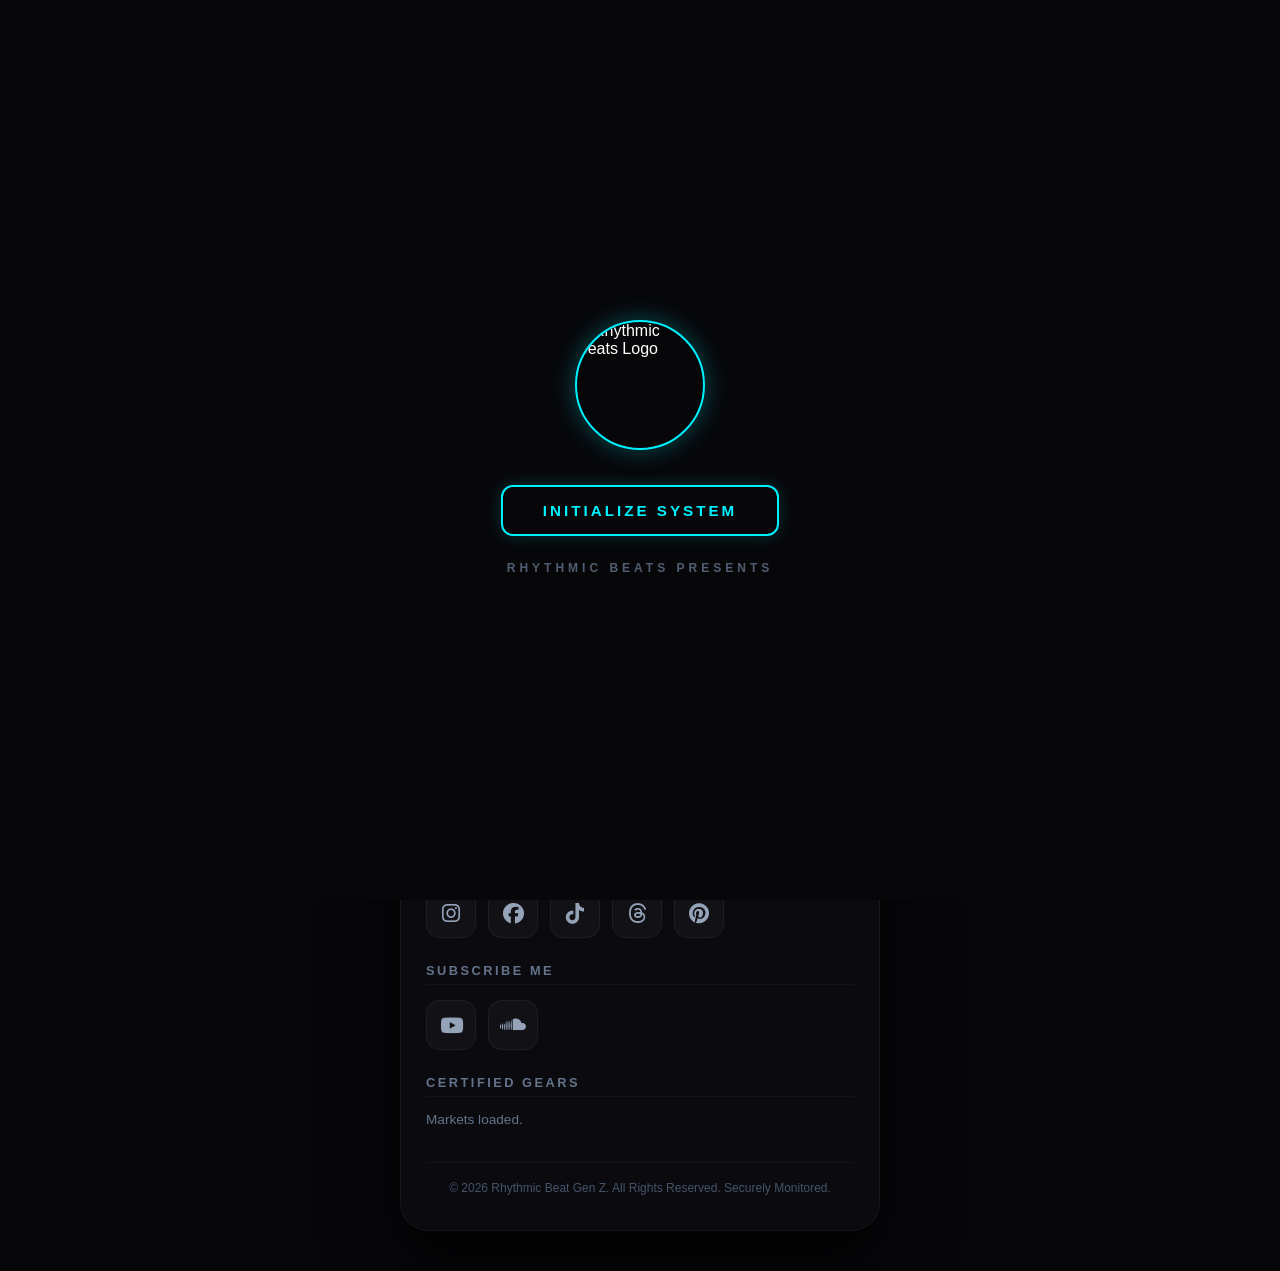
==== commit a14fd36c: "Update index.html" ====
--- a/index.html
+++ b/index.html
@@ -6,7 +6,7 @@
     <title>Premium Rhythmic Beats</title>
     <link rel="stylesheet" href="https://cdnjs.cloudflare.com/ajax/libs/font-awesome/6.5.1/css/all.min.css">
     <style>
-        /* INTRO OVERLAY ANIMATION SYSTEM */
+        /* INTRO OVERLAY SYSTEM (SUPER PROFESSIONAL LAYOUT) */
         #intro-overlay {
             position: fixed;
             top: 0;
@@ -14,52 +14,82 @@
             width: 100%;
             height: 100%;
             background: #07070a;
-            z-index: 9999;
+            z-index: 99999;
             display: flex;
             flex-direction: column;
             justify-content: center;
             align-items: center;
+            opacity: 1;
+            visibility: visible;
             transition: opacity 0.5s ease, visibility 0.5s ease;
-        }
-        .intro-text {
-            color: #00f2fe;
-            font-size: 1.4rem;
-            font-weight: 800;
-            letter-spacing: 4px;
-            text-transform: uppercase;
-            margin-bottom: 30px;
-            text-align: center;
-            min-height: 40px;
-            font-family: 'Segoe UI', Roboto, sans-serif;
-            text-shadow: 0 0 15px rgba(0, 242, 254, 0.6);
-        }
+            padding: 20px;
+            box-sizing: border-box;
+        }
+        
+        /* 1. Logo At The Top */
+        .intro-premium-logo {
+            width: 130px;
+            height: 130px;
+            border-radius: 50%;
+            object-fit: cover;
+            border: 2px solid #00f2fe;
+            box-shadow: 0 0 25px rgba(0, 242, 254, 0.3);
+            margin-bottom: 35px; /* Space between logo and button */
+            display: block;
+            animation: pulseGlow 2s infinite ease-in-out;
+        }
+
+        @keyframes pulseGlow {
+            0% { box-shadow: 0 0 15px rgba(0, 242, 254, 0.2); transform: scale(1); }
+            50% { box-shadow: 0 0 35px rgba(0, 242, 254, 0.5); transform: scale(1.02); }
+            100% { box-shadow: 0 0 15px rgba(0, 242, 254, 0.2); transform: scale(1); }
+        }
+
+        /* 2. Button In The Middle */
         .enter-btn {
             background: transparent;
             border: 2px solid #00f2fe;
             color: #00f2fe;
-            padding: 15px 35px;
-            border-radius: 14px;
+            padding: 15px 40px;
+            border-radius: 12px;
             cursor: pointer;
-            font-weight: 800;
-            font-size: 0.9rem;
-            letter-spacing: 2px;
+            font-weight: 700;
+            font-size: 0.95rem;
+            letter-spacing: 3px;
             text-transform: uppercase;
             transition: all 0.3s ease;
             box-shadow: 0 0 15px rgba(0, 242, 254, 0.2);
+            font-family: 'Segoe UI', Roboto, sans-serif;
+            margin-bottom: 25px; /* Space between button and text */
+            display: block;
         }
         .enter-btn:hover {
             background: #00f2fe;
             color: #07070a;
-            box-shadow: 0 0 25px rgba(0, 242, 254, 0.6);
+            box-shadow: 0 0 30px rgba(0, 242, 254, 0.7);
             transform: scale(1.05);
         }
 
-        /* PREMIUM CYBERPUNK BASE STYLING */
+        /* 3. Small Text Below Button */
+        .small-present-text {
+            color: #64748b;
+            font-size: 0.75rem;
+            letter-spacing: 4px;
+            font-weight: 600;
+            text-transform: uppercase;
+            text-align: center;
+            font-family: 'Segoe UI', Roboto, sans-serif;
+            min-height: 20px;
+            opacity: 0.8;
+            display: block;
+        }
+
+        /* PREMIUM CYBERPUNK BASE STYLING (Main Site) */
         * { box-sizing: border-box; margin: 0; padding: 0; }
         
         body {
             background-color: #07070a;
-            background-image: linear-gradient(to bottom, rgba(7, 7, 10, 0.8) 30%, #07070a 95%), url('./1000098023.jpg.jpeg');
+            background-image: linear-gradient(to bottom, rgba(7, 7, 10, 0.8) 30%, #07070a 95%), url('1000098023.jpg.jpeg');
             background-size: cover;
             background-position: center top;
             background-attachment: fixed;
@@ -294,7 +324,7 @@
         .social-item.yt:hover { border-color: #ff0000; color: #ff0000; }
         .social-item.sc:hover { border-color: #ff5500; color: #ff5500; }
 
-        /* DYNAMIC FLEXBOX FOR CERTIFIED GEARS */
+        /* CERTIFIED GEARS */
         .affiliate-market-section { margin-top: 25px; text-align: left; }
         .market-grid { display: flex; justify-content: flex-start; flex-wrap: wrap; gap: 12px; margin-top: 12px; }
         
@@ -308,7 +338,6 @@
             filter: brightness(0) invert(1) opacity(0.65); transition: all 0.25s ease;
         }
         
-        /* Fixed & Fully Confined Premium Text Styling inside Affiliate Button */
         .market-item .ali-custom-text {
             font-family: 'Segoe UI', Roboto, Helvetica, Arial, sans-serif;
             font-size: 0.65rem;
@@ -337,16 +366,22 @@
 </head>
 <body>
 
-    <!-- SYSTEM INTRO SCREEN (ROBOTIC INTERFACE) -->
+    <!-- SYSTEM INTRO SCREEN (NEW PROFESSIONAL STRUCTURE) -->
     <div id="intro-overlay">
-        <div class="intro-text" id="typewriter-text"></div>
+        <!-- 1. The Brand Logo added on Top -->
+        <img src="1000098674.webp.jpeg" alt="Rhythmic Beats Logo" class="intro-premium-logo">
+        
+        <!-- 2. The Initialize Button in the Middle -->
         <button class="enter-btn" onclick="startExperience()">INITIALIZE SYSTEM</button>
+
+        <!-- 3. The Small Subtext Below the Button -->
+        <div id="typewriter-text" class="small-present-text"></div>
     </div>
 
     <!-- MAIN INTERFACE CONTAINER -->
     <div class="container">
         <div class="logo-container">
-            <img src="./1000098674.webp.jpeg" alt="Rhythmic Beats Logo" class="store-logo">
+            <img src="1000098674.webp.jpeg" alt="Rhythmic Beats Logo" class="store-logo">
         </div>
 
         <h1>RHYTHMIC BEATS</h1>
@@ -391,7 +426,7 @@
             </div>
         </div>
 
-        <!-- AFFILIATE MARKETPLACE DYNAMIC SECTION -->
+        <!-- AFFILIATE MARKETPLACE -->
         <div class="affiliate-market-section">
             <div class="section-title">Certified Gears</div>
             <div class="market-grid" id="market-container">
@@ -410,7 +445,10 @@
 
         const MARKET_GIST_URL = "https://gist.githubusercontent.com/rhythmic-beats-genz/462450b5a5a144f568d69dd8699a6082/raw/b7b11a82873fab7456d06a55e9aa908723f23c38/market.txt";
 
-        // TYPEWRITER ANIMATION FOR SYSTEM INTRO
+        const introAudio = new Audio("https://assets.mixkit.co/active_storage/sfx/2568/2568-84.wav");
+        introAudio.volume = 0.75;
+
+        // Original Working Typewriter Script targeted to the new small text div
         const text = "RHYTHMIC BEATS PRESENTS...";
         let idx = 0;
         function typeWriter() {
@@ -420,25 +458,22 @@
                 setTimeout(typeWriter, 90);
             }
         }
-        typeWriter();
-
-        // EXPERIENCE ENGINE AND ROBOTIC VOICE TRIGGER
+        
+        window.addEventListener('DOMContentLoaded', () => {
+            typeWriter();
+        });
+
         function startExperience() {
             const overlay = document.getElementById('intro-overlay');
             overlay.style.opacity = '0';
-            setTimeout(() => { overlay.style.display = 'none'; }, 500);
+            setTimeout(() => { 
+                overlay.style.display = 'none'; 
+            }, 500);
             
-            // WEB SPEECH ENGINE CONFIGURATION
-            if ('speechSynthesis' in window) {
-                window.speechSynthesis.cancel(); // Clear queued speech
-                const roboticSpeech = new SpeechSynthesisUtterance("Rhythmic Beats Presents. Operate in silence.");
-                
-                // Advanced Tactical Audio Tuning
-                roboticSpeech.rate = 0.85; 
-                roboticSpeech.pitch = 0.45; 
-                roboticSpeech.volume = 1.0;
-                
-                window.speechSynthesis.speak(roboticSpeech);
+            try {
+                introAudio.play().catch(err => console.log("Audio waiting for interaction"));
+            } catch(e) {
+                console.log("Audio failed");
             }
         }
 
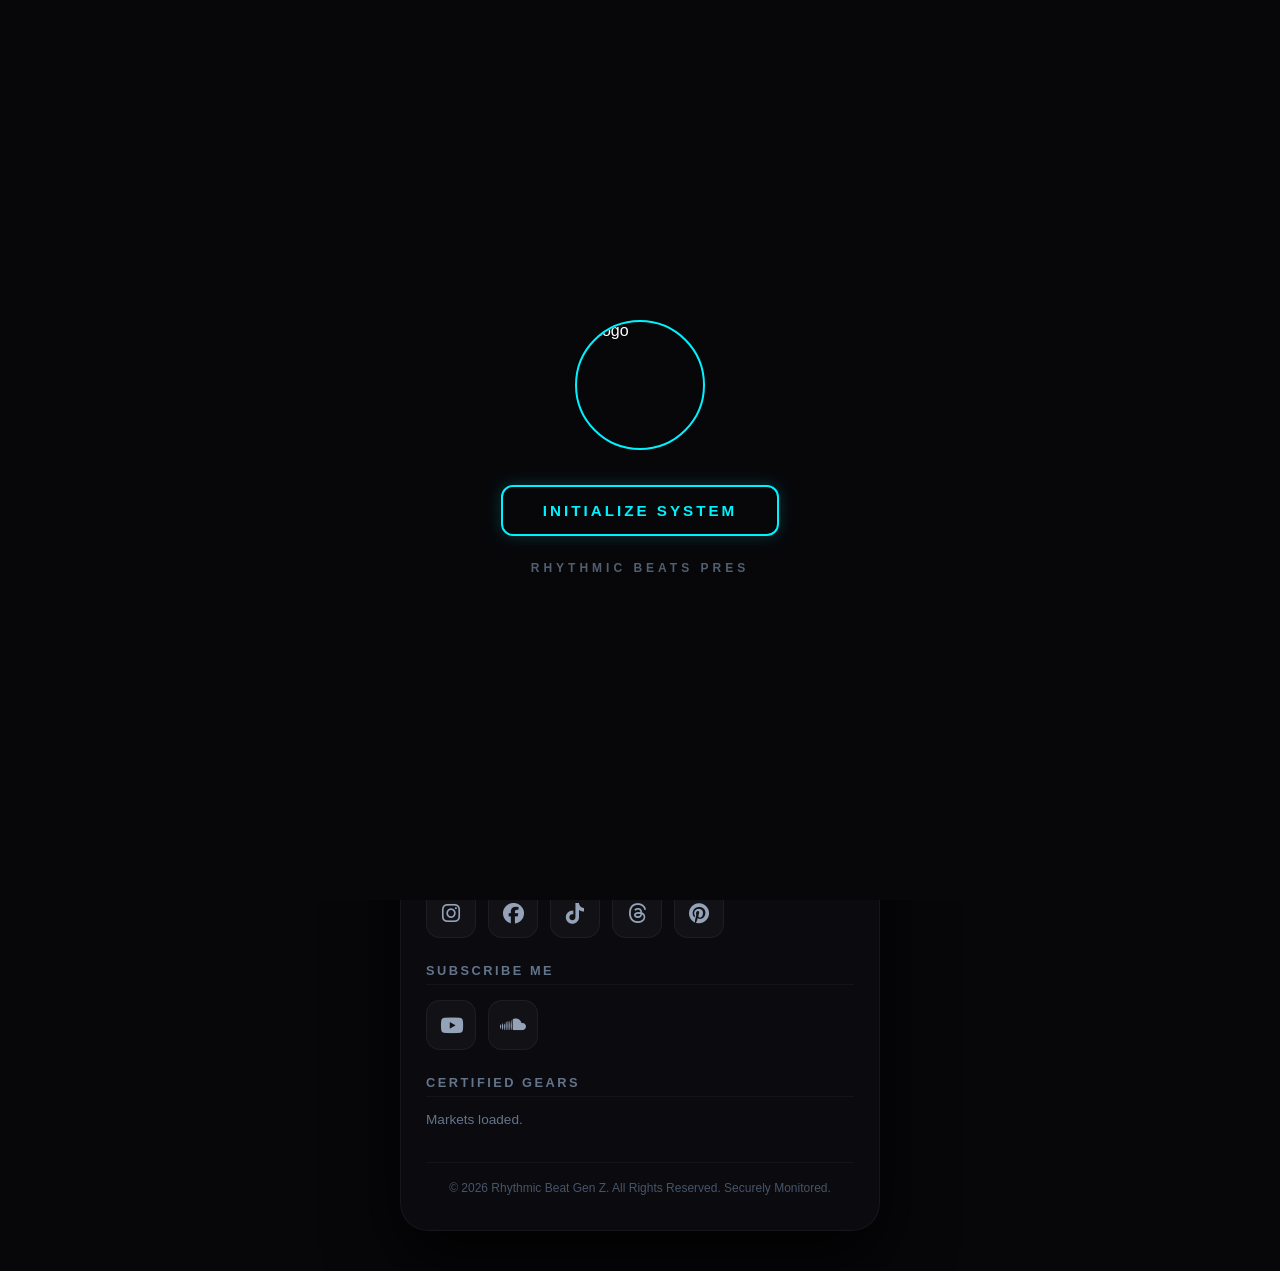
==== commit 6e4059b7: "Update index.html" ====
--- a/index.html
+++ b/index.html
@@ -6,7 +6,9 @@
     <title>Premium Rhythmic Beats</title>
     <link rel="stylesheet" href="https://cdnjs.cloudflare.com/ajax/libs/font-awesome/6.5.1/css/all.min.css">
     <style>
-        /* INTRO OVERLAY SYSTEM (SUPER PROFESSIONAL LAYOUT) */
+        /* =========================================
+           SUPER PROFESSIONAL INTRO OVERLAY
+        ========================================= */
         #intro-overlay {
             position: fixed;
             top: 0;
@@ -20,22 +22,19 @@
             justify-content: center;
             align-items: center;
             opacity: 1;
-            visibility: visible;
-            transition: opacity 0.5s ease, visibility 0.5s ease;
+            transition: opacity 0.5s ease;
             padding: 20px;
             box-sizing: border-box;
         }
         
         /* 1. Logo At The Top */
-        .intro-premium-logo {
+        .intro-logo {
             width: 130px;
             height: 130px;
             border-radius: 50%;
             object-fit: cover;
             border: 2px solid #00f2fe;
-            box-shadow: 0 0 25px rgba(0, 242, 254, 0.3);
             margin-bottom: 35px; /* Space between logo and button */
-            display: block;
             animation: pulseGlow 2s infinite ease-in-out;
         }
 
@@ -46,7 +45,7 @@
         }
 
         /* 2. Button In The Middle */
-        .enter-btn {
+        .intro-btn {
             background: transparent;
             border: 2px solid #00f2fe;
             color: #00f2fe;
@@ -61,9 +60,8 @@
             box-shadow: 0 0 15px rgba(0, 242, 254, 0.2);
             font-family: 'Segoe UI', Roboto, sans-serif;
             margin-bottom: 25px; /* Space between button and text */
-            display: block;
-        }
-        .enter-btn:hover {
+        }
+        .intro-btn:hover {
             background: #00f2fe;
             color: #07070a;
             box-shadow: 0 0 30px rgba(0, 242, 254, 0.7);
@@ -71,7 +69,7 @@
         }
 
         /* 3. Small Text Below Button */
-        .small-present-text {
+        .intro-subtext {
             color: #64748b;
             font-size: 0.75rem;
             letter-spacing: 4px;
@@ -81,10 +79,11 @@
             font-family: 'Segoe UI', Roboto, sans-serif;
             min-height: 20px;
             opacity: 0.8;
-            display: block;
-        }
-
-        /* PREMIUM CYBERPUNK BASE STYLING (Main Site) */
+        }
+
+        /* =========================================
+           PREMIUM CYBERPUNK BASE STYLING
+        ========================================= */
         * { box-sizing: border-box; margin: 0; padding: 0; }
         
         body {
@@ -366,19 +365,23 @@
 </head>
 <body>
 
-    <!-- SYSTEM INTRO SCREEN (NEW PROFESSIONAL STRUCTURE) -->
+    <!-- =========================================
+         SYSTEM INTRO SCREEN
+    ========================================= -->
     <div id="intro-overlay">
-        <!-- 1. The Brand Logo added on Top -->
-        <img src="1000098674.webp.jpeg" alt="Rhythmic Beats Logo" class="intro-premium-logo">
-        
-        <!-- 2. The Initialize Button in the Middle -->
-        <button class="enter-btn" onclick="startExperience()">INITIALIZE SYSTEM</button>
-
-        <!-- 3. The Small Subtext Below the Button -->
-        <div id="typewriter-text" class="small-present-text"></div>
+        <!-- 1. Logo On Top -->
+        <img src="1000098674.webp.jpeg" alt="Logo" class="intro-logo">
+        
+        <!-- 2. Button In The Middle -->
+        <button class="intro-btn" onclick="startExperience()">INITIALIZE SYSTEM</button>
+        
+        <!-- 3. Subtext Below Button -->
+        <div id="typewriter-text" class="intro-subtext"></div>
     </div>
 
-    <!-- MAIN INTERFACE CONTAINER -->
+    <!-- =========================================
+         MAIN INTERFACE CONTAINER
+    ========================================= -->
     <div class="container">
         <div class="logo-container">
             <img src="1000098674.webp.jpeg" alt="Rhythmic Beats Logo" class="store-logo">
@@ -437,6 +440,9 @@
         <footer>© 2026 Rhythmic Beat Gen Z. All Rights Reserved. Securely Monitored.</footer>
     </div>
 
+    <!-- =========================================
+         JAVASCRIPT ENGINE
+    ========================================= -->
     <script>
         let cachedTracks = [];
         let cachedVideos = [];
@@ -445,10 +451,11 @@
 
         const MARKET_GIST_URL = "https://gist.githubusercontent.com/rhythmic-beats-genz/462450b5a5a144f568d69dd8699a6082/raw/b7b11a82873fab7456d06a55e9aa908723f23c38/market.txt";
 
+        // Premium Sci-Fi Sound Effect
         const introAudio = new Audio("https://assets.mixkit.co/active_storage/sfx/2568/2568-84.wav");
         introAudio.volume = 0.75;
 
-        // Original Working Typewriter Script targeted to the new small text div
+        // Typewriter Effect
         const text = "RHYTHMIC BEATS PRESENTS...";
         let idx = 0;
         function typeWriter() {
@@ -463,6 +470,7 @@
             typeWriter();
         });
 
+        // Initialize button function
         function startExperience() {
             const overlay = document.getElementById('intro-overlay');
             overlay.style.opacity = '0';
@@ -471,7 +479,7 @@
             }, 500);
             
             try {
-                introAudio.play().catch(err => console.log("Audio waiting for interaction"));
+                introAudio.play().catch(err => console.log("Audio play prevented"));
             } catch(e) {
                 console.log("Audio failed");
             }
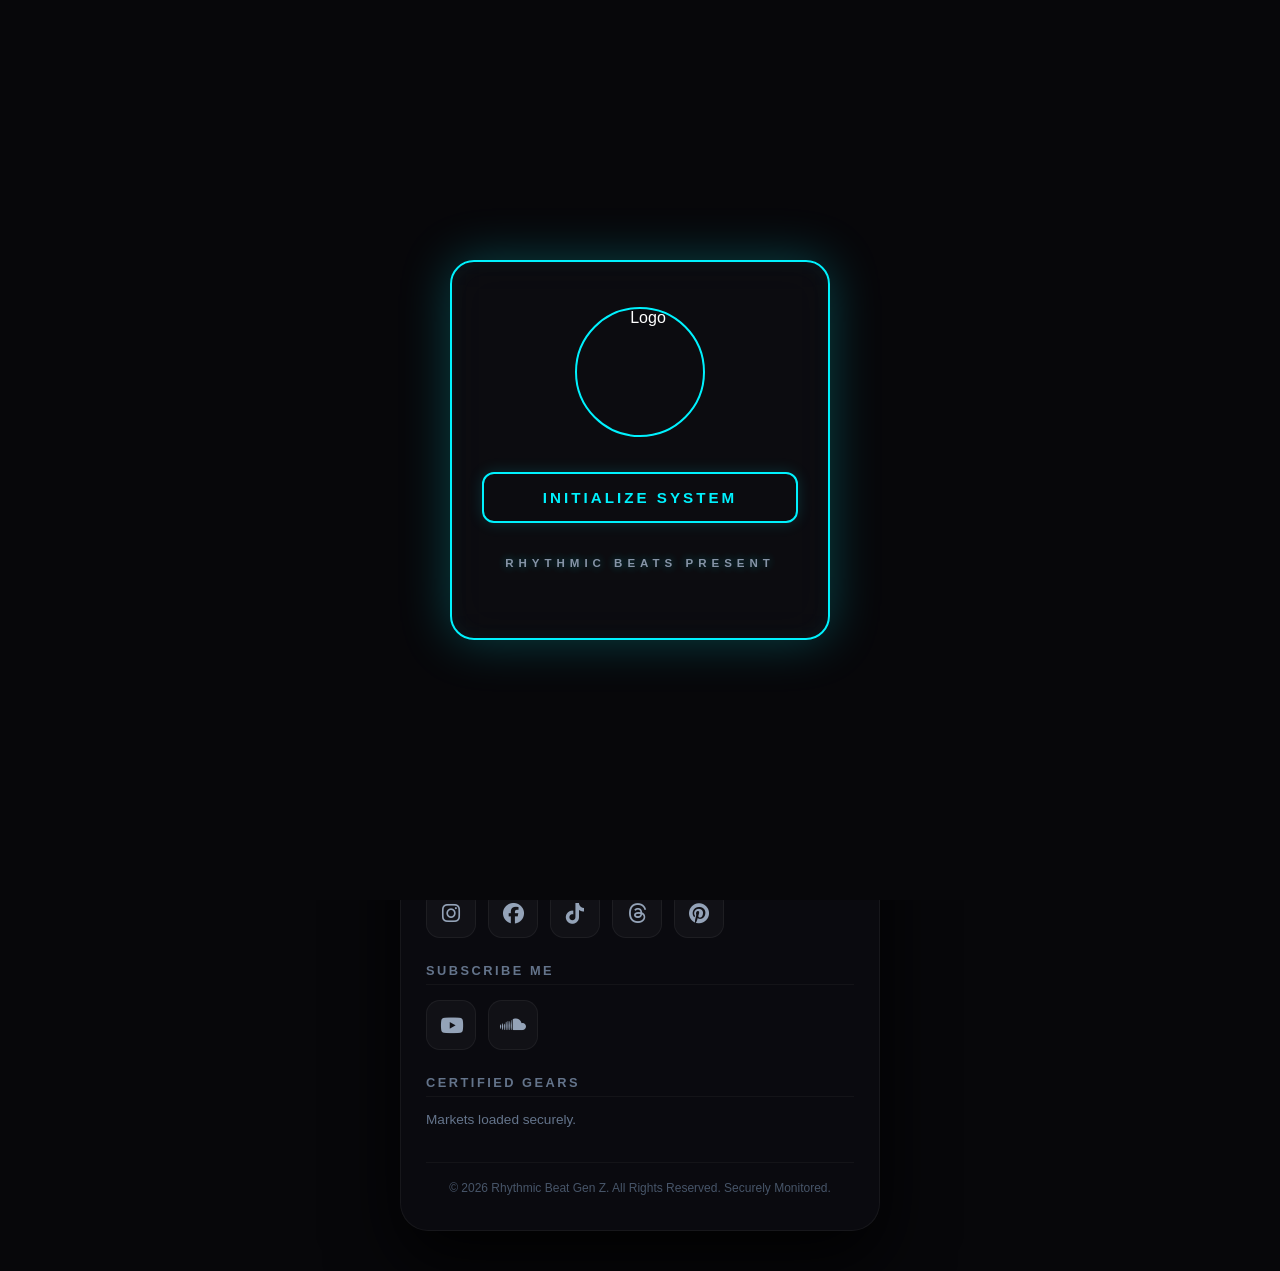
==== commit 3c059b89: "Update index.html" ====
--- a/index.html
+++ b/index.html
@@ -7,7 +7,7 @@
     <link rel="stylesheet" href="https://cdnjs.cloudflare.com/ajax/libs/font-awesome/6.5.1/css/all.min.css">
     <style>
         /* =========================================
-           SUPER PROFESSIONAL INTRO OVERLAY
+           EXTRA PREMIUM INTRO OVERLAY WITH BOX
         ========================================= */
         #intro-overlay {
             position: fixed;
@@ -18,7 +18,6 @@
             background: #07070a;
             z-index: 99999;
             display: flex;
-            flex-direction: column;
             justify-content: center;
             align-items: center;
             opacity: 1;
@@ -27,14 +26,31 @@
             box-sizing: border-box;
         }
         
-        /* 1. Logo At The Top */
+        /* The Professional Single Frame Box */
+        .intro-frame {
+            border: 2px solid #00f2fe;
+            padding: 45px 30px;
+            border-radius: 24px;
+            background: rgba(13, 13, 18, 0.85);
+            backdrop-filter: blur(20px);
+            -webkit-backdrop-filter: blur(20px);
+            display: flex;
+            flex-direction: column;
+            align-items: center;
+            width: 100%;
+            max-width: 380px;
+            box-shadow: 0 0 50px rgba(0, 242, 254, 0.25), inset 0 0 20px rgba(0, 242, 254, 0.05);
+            text-align: center;
+        }
+
+        /* Logo inside Frame */
         .intro-logo {
             width: 130px;
             height: 130px;
             border-radius: 50%;
             object-fit: cover;
             border: 2px solid #00f2fe;
-            margin-bottom: 35px; /* Space between logo and button */
+            margin-bottom: 35px; 
             animation: pulseGlow 2s infinite ease-in-out;
         }
 
@@ -44,7 +60,7 @@
             100% { box-shadow: 0 0 15px rgba(0, 242, 254, 0.2); transform: scale(1); }
         }
 
-        /* 2. Button In The Middle */
+        /* Initialize System Button */
         .intro-btn {
             background: transparent;
             border: 2px solid #00f2fe;
@@ -52,33 +68,37 @@
             padding: 15px 40px;
             border-radius: 12px;
             cursor: pointer;
-            font-weight: 700;
+            font-weight: 800;
             font-size: 0.95rem;
             letter-spacing: 3px;
             text-transform: uppercase;
             transition: all 0.3s ease;
-            box-shadow: 0 0 15px rgba(0, 242, 254, 0.2);
+            box-shadow: 0 0 15px rgba(0, 242, 254, 0.15);
             font-family: 'Segoe UI', Roboto, sans-serif;
-            margin-bottom: 25px; /* Space between button and text */
+            margin-bottom: 30px; 
+            display: block;
+            width: 100%;
         }
         .intro-btn:hover {
             background: #00f2fe;
             color: #07070a;
             box-shadow: 0 0 30px rgba(0, 242, 254, 0.7);
-            transform: scale(1.05);
-        }
-
-        /* 3. Small Text Below Button */
+            transform: scale(1.03);
+        }
+
+        /* Professional Cinematic Bottom Text */
         .intro-subtext {
-            color: #64748b;
-            font-size: 0.75rem;
-            letter-spacing: 4px;
-            font-weight: 600;
+            color: #94a3b8;
+            font-size: 0.72rem;
+            letter-spacing: 5px; 
+            font-weight: 700;
             text-transform: uppercase;
             text-align: center;
             font-family: 'Segoe UI', Roboto, sans-serif;
-            min-height: 20px;
-            opacity: 0.8;
+            min-height: 40px;
+            opacity: 0.9;
+            text-shadow: 0 0 8px rgba(0, 242, 254, 0.4); 
+            line-height: 1.8;
         }
 
         /* =========================================
@@ -365,23 +385,21 @@
 </head>
 <body>
 
-    <!-- =========================================
-         SYSTEM INTRO SCREEN
-    ========================================= -->
+    <!-- SYSTEM INTRO SCREEN (NEW FRAME BOX DESIGN) -->
     <div id="intro-overlay">
-        <!-- 1. Logo On Top -->
-        <img src="1000098674.webp.jpeg" alt="Logo" class="intro-logo">
-        
-        <!-- 2. Button In The Middle -->
-        <button class="intro-btn" onclick="startExperience()">INITIALIZE SYSTEM</button>
-        
-        <!-- 3. Subtext Below Button -->
-        <div id="typewriter-text" class="intro-subtext"></div>
+        <div class="intro-frame">
+            <!-- 1. Logo On Top -->
+            <img src="1000098674.webp.jpeg" alt="Logo" class="intro-logo">
+            
+            <!-- 2. Button In The Middle -->
+            <button class="intro-btn" onclick="startExperience()">INITIALIZE SYSTEM</button>
+            
+            <!-- 3. Cinematic Text Below Button -->
+            <div id="typewriter-text" class="intro-subtext"></div>
+        </div>
     </div>
 
-    <!-- =========================================
-         MAIN INTERFACE CONTAINER
-    ========================================= -->
+    <!-- MAIN INTERFACE CONTAINER -->
     <div class="container">
         <div class="logo-container">
             <img src="1000098674.webp.jpeg" alt="Rhythmic Beats Logo" class="store-logo">
@@ -451,18 +469,14 @@
 
         const MARKET_GIST_URL = "https://gist.githubusercontent.com/rhythmic-beats-genz/462450b5a5a144f568d69dd8699a6082/raw/b7b11a82873fab7456d06a55e9aa908723f23c38/market.txt";
 
-        // Premium Sci-Fi Sound Effect
-        const introAudio = new Audio("https://assets.mixkit.co/active_storage/sfx/2568/2568-84.wav");
-        introAudio.volume = 0.75;
-
-        // Typewriter Effect
-        const text = "RHYTHMIC BEATS PRESENTS...";
+        // TYPEWRITER EFFECT
+        const text = "RHYTHMIC BEATS PRESENTS... OPERATE IN SILENCE.";
         let idx = 0;
         function typeWriter() {
             if (idx < text.length) {
                 document.getElementById("typewriter-text").innerHTML += text.charAt(idx);
                 idx++;
-                setTimeout(typeWriter, 90);
+                setTimeout(typeWriter, 80);
             }
         }
         
@@ -470,30 +484,45 @@
             typeWriter();
         });
 
-        // Initialize button function
+        // SYSTEM INITIALIZATION WITH HIGHLY TUNED HARD DEEP MALE VOICE
         function startExperience() {
+            if ('speechSynthesis' in window) {
+                window.speechSynthesis.cancel(); // Clear any queued voices
+                const msg = new SpeechSynthesisUtterance("Rhythmic Beats Presents. Operate in silence.");
+                
+                // Fine-tuning for ultra professional deep heavy tone
+                msg.lang = 'en-US';
+                msg.rate = 0.72; // Slightly slowed down for dominance
+                msg.pitch = 0.1; // Maximum depth for a powerful heavy baritone tone
+                msg.volume = 1.0;
+
+                // Forcing male voice choice safely across platforms
+                const voices = window.speechSynthesis.getVoices();
+                const deepVoice = voices.find(v => v.name.toLowerCase().includes('google us english male') || 
+                                                  v.name.toLowerCase().includes('male') || 
+                                                  v.name.toLowerCase().includes('david'));
+                if (deepVoice) msg.voice = deepVoice;
+
+                window.speechSynthesis.speak(msg);
+            }
+
             const overlay = document.getElementById('intro-overlay');
             overlay.style.opacity = '0';
-            setTimeout(() => { 
-                overlay.style.display = 'none'; 
-            }, 500);
-            
-            try {
-                introAudio.play().catch(err => console.log("Audio play prevented"));
-            } catch(e) {
-                console.log("Audio failed");
-            }
-        }
-
+            setTimeout(() => { overlay.style.display = 'none'; }, 500);
+        }
+
+        // DYNAMIC DATA LOADING AND LATEST ORDER SORTING SYSTEM
         async function loadTracks() {
             try {
                 const res = await fetch(`https://gist.githubusercontent.com/rhythmic-beats-genz/64a1f7ed6c5e1105064919c2774d2f01/raw/my-beats.json?nocache=${new Date().getTime()}`);
                 if (!res.ok) throw new Error("Gist failed");
                 const content = await res.json();
+                
+                // RESTORED: Sort by timestamp securely so the newest tracks stay on top
                 cachedTracks = content.sort((a, b) => (b.timestamp || b.time) - (a.timestamp || a.time));
                 renderTracks();
             } catch (error) {
-                document.getElementById('track-list-container').innerHTML = `<p style="color: #64748b; font-size: 0.85rem;">Tracks loaded.</p>`;
+                document.getElementById('track-list-container').innerHTML = `<p style="color: #64748b; font-size: 0.85rem;">Tracks loaded securely.</p>`;
             }
         }
 
@@ -502,12 +531,14 @@
             const seeMoreWrap = document.getElementById('see-more-wrap');
             container.innerHTML = ''; seeMoreWrap.innerHTML = '';
             const tracksToDisplay = showAllTracks ? cachedTracks : cachedTracks.slice(0, 5);
+            
             tracksToDisplay.forEach(track => {
                 const card = document.createElement('div');
                 card.className = 'track-card';
                 card.innerHTML = `<span class="track-name">${track.name}</span><a href="${track.link}" target="_blank" class="listen-btn">PLAY</a>`;
                 container.appendChild(card);
             });
+            
             if (cachedTracks.length > 5) {
                 const btn = document.createElement('button');
                 btn.className = 'btn-see-more';
@@ -523,28 +554,37 @@
                 const res = await fetch(`${rawUrl}?nocache=${new Date().getTime()}`);
                 if (!res.ok) throw new Error("Video Gist failed");
                 const content = await res.json();
+                
+                // RESTORED: Latest sorting mechanics for videos
                 cachedVideos = content.sort((a, b) => b.timestamp - a.timestamp);
                 if(cachedVideos.length > 0) setMainVideo(cachedVideos[0].videoId);
                 renderVideos();
             } catch (error) {
-                document.getElementById('video-list-container').innerHTML = `<p style="color: #64748b; font-size: 0.85rem;">Videos loaded.</p>`;
+                document.getElementById('video-list-container').innerHTML = `<p style="color: #64748b; font-size: 0.85rem;">Videos loaded securely.</p>`;
             }
         }
 
-        function setMainVideo(id) { document.getElementById('main-yt-player').src = `https://www.youtube.com/embed/${id}?autoplay=0`; }
+        function setMainVideo(id) { 
+            document.getElementById('main-yt-player').src = `https://www.youtube.com/embed/${id}?autoplay=0`; 
+        }
 
         function renderVideos() {
             const container = document.getElementById('video-list-container');
             const seeMoreVideosWrap = document.getElementById('see-more-videos-wrap');
             container.innerHTML = ''; seeMoreVideosWrap.innerHTML = '';
             const videosToDisplay = showAllVideos ? cachedVideos : cachedVideos.slice(0, 4);
+            
             videosToDisplay.forEach(video => {
                 const card = document.createElement('div');
                 card.className = 'video-card';
                 card.innerHTML = `<img src="https://img.youtube.com/vi/${video.videoId}/hqdefault.jpg" class="video-thumb" alt="thumbnail"><div class="video-details"><div class="video-title">${video.title}</div></div>`;
-                card.addEventListener('click', () => { setMainVideo(video.videoId); document.getElementById('main-yt-player').scrollIntoView({ behavior: 'smooth', block: 'center' }); });
+                card.addEventListener('click', () => { 
+                    setMainVideo(video.videoId); 
+                    document.getElementById('main-yt-player').scrollIntoView({ behavior: 'smooth', block: 'center' }); 
+                });
                 container.appendChild(card);
             });
+            
             if (cachedVideos.length > 4) {
                 const btn = document.createElement('button');
                 btn.className = 'btn-see-more';
@@ -588,14 +628,16 @@
 
             } catch (error) {
                 console.error(error);
-                container.innerHTML = `<p style="color: #64748b; font-size: 0.85rem;">Markets loaded.</p>`;
+                container.innerHTML = `<p style="color: #64748b; font-size: 0.85rem;">Markets loaded securely.</p>`;
             }
         }
         
+        // Boot execution
         loadTracks();
         loadVideos();
         loadAffiliateMarkets();
 
+        // Anti-Inspect Elements Security System
         document.addEventListener('contextmenu', e => e.preventDefault());
         document.onkeydown = function(e) {
             if (e.keyCode == 123) return false;
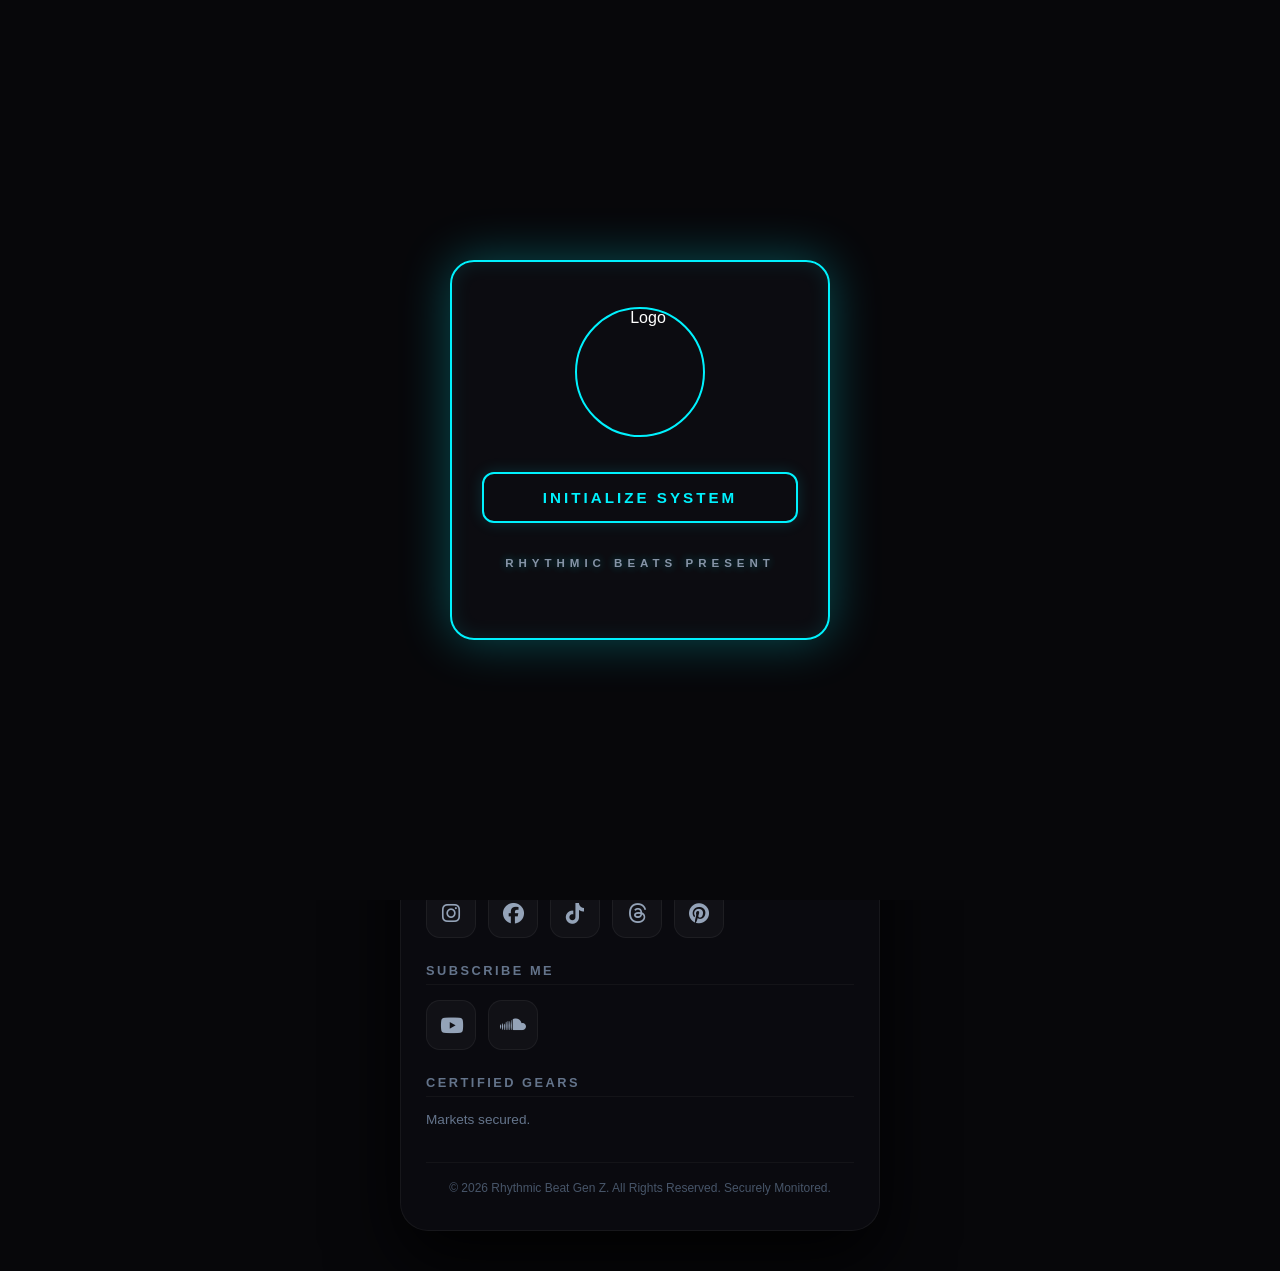
==== commit d359b935: "Update index.html" ====
--- a/index.html
+++ b/index.html
@@ -31,7 +31,7 @@
             border: 2px solid #00f2fe;
             padding: 45px 30px;
             border-radius: 24px;
-            background: rgba(13, 13, 18, 0.85);
+            background: rgba(13, 13, 18, 0.95);
             backdrop-filter: blur(20px);
             -webkit-backdrop-filter: blur(20px);
             display: flex;
@@ -39,8 +39,9 @@
             align-items: center;
             width: 100%;
             max-width: 380px;
-            box-shadow: 0 0 50px rgba(0, 242, 254, 0.25), inset 0 0 20px rgba(0, 242, 254, 0.05);
+            box-shadow: 0 0 50px rgba(0, 242, 254, 0.3), inset 0 0 20px rgba(0, 242, 254, 0.1);
             text-align: center;
+            box-sizing: border-box;
         }
 
         /* Logo inside Frame */
@@ -78,12 +79,13 @@
             margin-bottom: 30px; 
             display: block;
             width: 100%;
+            box-sizing: border-box;
         }
         .intro-btn:hover {
             background: #00f2fe;
             color: #07070a;
             box-shadow: 0 0 30px rgba(0, 242, 254, 0.7);
-            transform: scale(1.03);
+            transform: scale(1.02);
         }
 
         /* Professional Cinematic Bottom Text */
@@ -385,7 +387,7 @@
 </head>
 <body>
 
-    <!-- SYSTEM INTRO SCREEN (NEW FRAME BOX DESIGN) -->
+    <!-- SYSTEM INTRO SCREEN (PREMIUM BOX DESIGN) -->
     <div id="intro-overlay">
         <div class="intro-frame">
             <!-- 1. Logo On Top -->
@@ -394,7 +396,7 @@
             <!-- 2. Button In The Middle -->
             <button class="intro-btn" onclick="startExperience()">INITIALIZE SYSTEM</button>
             
-            <!-- 3. Cinematic Text Below Button -->
+            <!-- 3. Professional Cinematic Bottom Text -->
             <div id="typewriter-text" class="intro-subtext"></div>
         </div>
     </div>
@@ -415,7 +417,7 @@
 
         <div class="section-title">Latest Tracks</div>
         <div id="track-list-container">
-            <p style="color: #64748b; font-size: 0.85rem;">Loading Epic Tracks...</p>
+            <p style="color: #64748b; font-size: 0.85rem;">Securing Beats...</p>
         </div>
         <div class="see-more-container" id="see-more-wrap"></div>
 
@@ -424,7 +426,7 @@
             <iframe id="main-yt-player" src="" allow="accelerometer; autoplay; clipboard-write; encrypted-media; gyroscope; picture-in-picture" allowfullscreen></iframe>
         </div>
         <div id="video-list-container">
-            <p style="color: #64748b; font-size: 0.85rem;">Loading Videos...</p>
+            <p style="color: #64748b; font-size: 0.85rem;">Securing Videos...</p>
         </div>
         <div class="see-more-container" id="see-more-videos-wrap"></div>
 
@@ -469,7 +471,7 @@
 
         const MARKET_GIST_URL = "https://gist.githubusercontent.com/rhythmic-beats-genz/462450b5a5a144f568d69dd8699a6082/raw/b7b11a82873fab7456d06a55e9aa908723f23c38/market.txt";
 
-        // TYPEWRITER EFFECT
+        // TYPEWRITER EFFECT WITH CINEMATIC SPACING
         const text = "RHYTHMIC BEATS PRESENTS... OPERATE IN SILENCE.";
         let idx = 0;
         function typeWriter() {
@@ -479,30 +481,38 @@
                 setTimeout(typeWriter, 80);
             }
         }
-        
-        window.addEventListener('DOMContentLoaded', () => {
-            typeWriter();
-        });
-
-        // SYSTEM INITIALIZATION WITH HIGHLY TUNED HARD DEEP MALE VOICE
+        window.addEventListener('DOMContentLoaded', typeWriter);
+
+        // SECURE ASYNCHRONOUS SYSTEM VOICE PRE-LOADER
+        let systemVoices = [];
+        function loadSystemVoices() {
+            if ('speechSynthesis' in window) {
+                systemVoices = window.speechSynthesis.getVoices();
+            }
+        }
+        loadSystemVoices();
+        if ('speechSynthesis' in window && window.speechSynthesis.onvoiceschanged !== undefined) {
+            window.speechSynthesis.onvoiceschanged = loadSystemVoices;
+        }
+
+        // START SYSTEM INTERFACE WITH REAL HARD DEEP BARITONE VOICE
         function startExperience() {
             if ('speechSynthesis' in window) {
-                window.speechSynthesis.cancel(); // Clear any queued voices
+                window.speechSynthesis.cancel(); // Flush queue
                 const msg = new SpeechSynthesisUtterance("Rhythmic Beats Presents. Operate in silence.");
+                msg.lang = 'en-US';
+                msg.rate = 0.72; // Heavy slowed down speed
+                msg.pitch = 0.1; // Maximum deep male chest voice pitch
+                msg.volume = 1.0;
+
+                if (systemVoices.length === 0) systemVoices = window.speechSynthesis.getVoices();
                 
-                // Fine-tuning for ultra professional deep heavy tone
-                msg.lang = 'en-US';
-                msg.rate = 0.72; // Slightly slowed down for dominance
-                msg.pitch = 0.1; // Maximum depth for a powerful heavy baritone tone
-                msg.volume = 1.0;
-
-                // Forcing male voice choice safely across platforms
-                const voices = window.speechSynthesis.getVoices();
-                const deepVoice = voices.find(v => v.name.toLowerCase().includes('google us english male') || 
-                                                  v.name.toLowerCase().includes('male') || 
-                                                  v.name.toLowerCase().includes('david'));
+                // Prioritize best heavy male engines (Google Male, David, Microsoft Male)
+                const deepVoice = systemVoices.find(v => v.name.toLowerCase().includes('google us english male') || 
+                                                         v.name.toLowerCase().includes('male') || 
+                                                         v.name.toLowerCase().includes('david') ||
+                                                         v.name.toLowerCase().includes('microsoft david'));
                 if (deepVoice) msg.voice = deepVoice;
-
                 window.speechSynthesis.speak(msg);
             }
 
@@ -511,18 +521,18 @@
             setTimeout(() => { overlay.style.display = 'none'; }, 500);
         }
 
-        // DYNAMIC DATA LOADING AND LATEST ORDER SORTING SYSTEM
+        // DYNAMIC CONTENT LOGIC WITH CHRONOLOGICAL SORTING
         async function loadTracks() {
             try {
                 const res = await fetch(`https://gist.githubusercontent.com/rhythmic-beats-genz/64a1f7ed6c5e1105064919c2774d2f01/raw/my-beats.json?nocache=${new Date().getTime()}`);
                 if (!res.ok) throw new Error("Gist failed");
                 const content = await res.json();
                 
-                // RESTORED: Sort by timestamp securely so the newest tracks stay on top
+                // SECURED SORT: Newest beats on top
                 cachedTracks = content.sort((a, b) => (b.timestamp || b.time) - (a.timestamp || a.time));
                 renderTracks();
             } catch (error) {
-                document.getElementById('track-list-container').innerHTML = `<p style="color: #64748b; font-size: 0.85rem;">Tracks loaded securely.</p>`;
+                document.getElementById('track-list-container').innerHTML = `<p style="color: #64748b; font-size: 0.85rem;">Tracks secured.</p>`;
             }
         }
 
@@ -555,12 +565,12 @@
                 if (!res.ok) throw new Error("Video Gist failed");
                 const content = await res.json();
                 
-                // RESTORED: Latest sorting mechanics for videos
+                // SECURED SORT: Latest videos on top
                 cachedVideos = content.sort((a, b) => b.timestamp - a.timestamp);
                 if(cachedVideos.length > 0) setMainVideo(cachedVideos[0].videoId);
                 renderVideos();
             } catch (error) {
-                document.getElementById('video-list-container').innerHTML = `<p style="color: #64748b; font-size: 0.85rem;">Videos loaded securely.</p>`;
+                document.getElementById('video-list-container').innerHTML = `<p style="color: #64748b; font-size: 0.85rem;">Videos secured.</p>`;
             }
         }
 
@@ -628,16 +638,15 @@
 
             } catch (error) {
                 console.error(error);
-                container.innerHTML = `<p style="color: #64748b; font-size: 0.85rem;">Markets loaded securely.</p>`;
-            }
-        }
-        
-        // Boot execution
+                container.innerHTML = `<p style="color: #64748b; font-size: 0.85rem;">Markets secured.</p>`;
+            }
+        }
+        
         loadTracks();
         loadVideos();
         loadAffiliateMarkets();
 
-        // Anti-Inspect Elements Security System
+        // Anti-Inspect Security
         document.addEventListener('contextmenu', e => e.preventDefault());
         document.onkeydown = function(e) {
             if (e.keyCode == 123) return false;
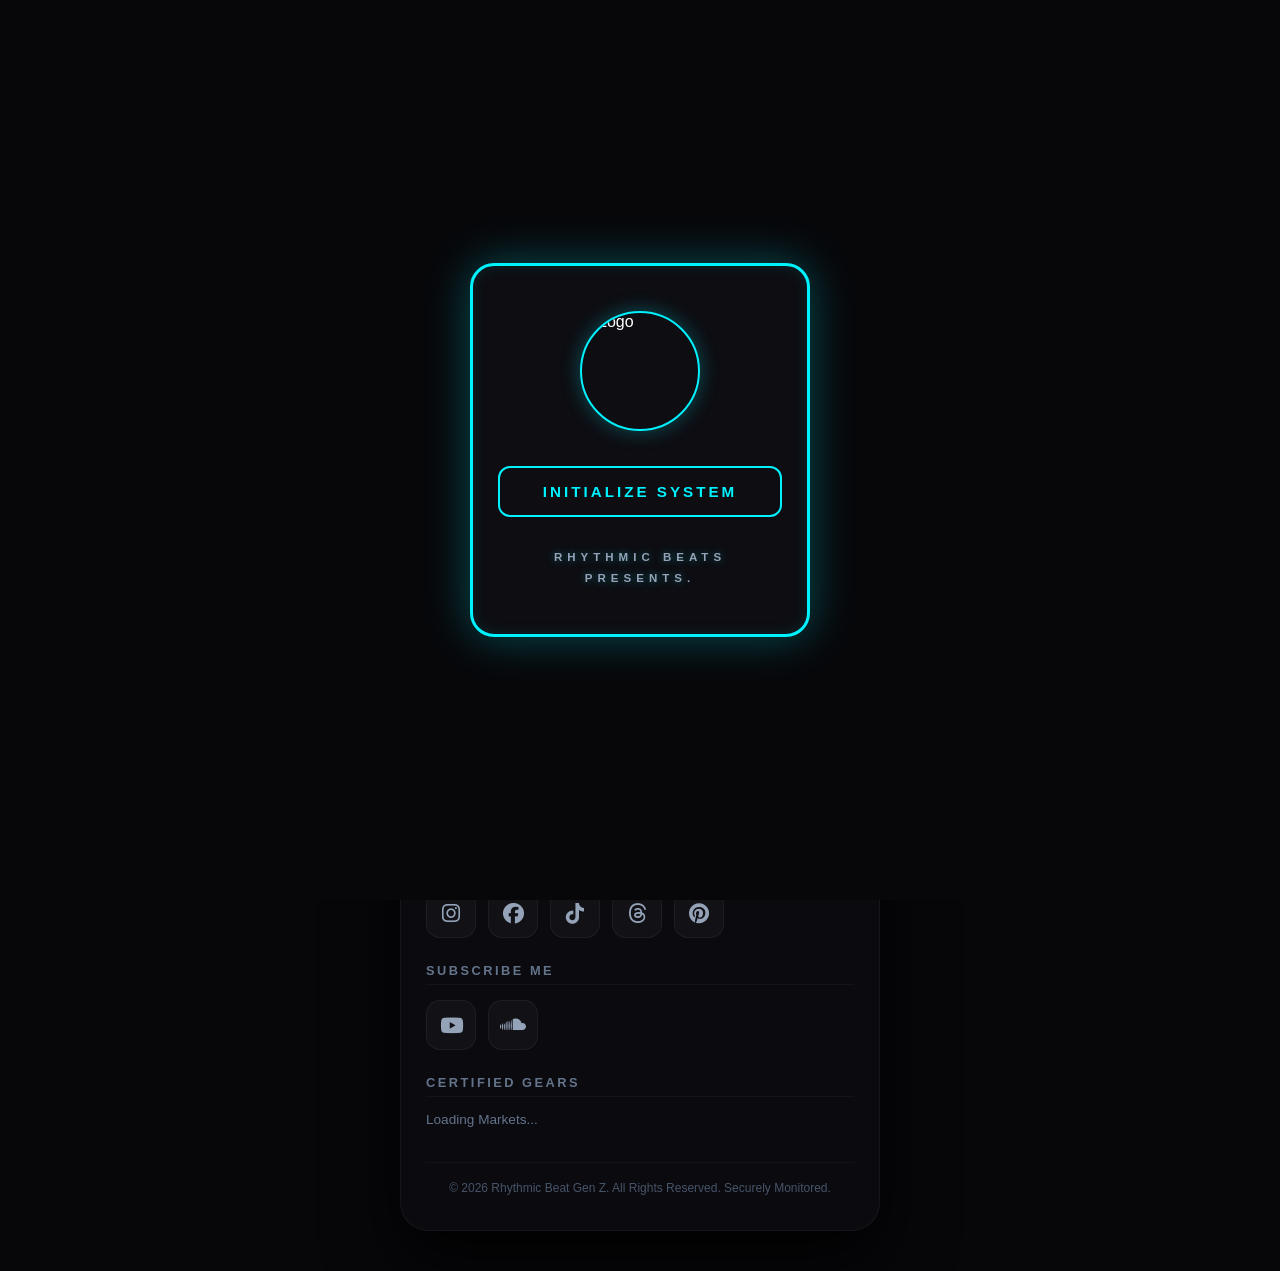
==== commit 11286ddd: "Add initial HTML structure and styles for site" ====
--- a/index.html
+++ b/index.html
@@ -2,56 +2,48 @@
 <html lang="en">
 <head>
     <meta charset="UTF-8">
-    <meta name="viewport" content="width=device-width, initial-scale=1.0">
+    <meta name="viewport" content="width=device-width, initial-scale=1.0, maximum-scale=1.0, user-scalable=no">
     <title>Premium Rhythmic Beats</title>
     <link rel="stylesheet" href="https://cdnjs.cloudflare.com/ajax/libs/font-awesome/6.5.1/css/all.min.css">
     <style>
         /* =========================================
-           EXTRA PREMIUM INTRO OVERLAY WITH BOX
+           STRICT MOBILE INTRO OVERLAY WITH VISIBLE FRAME
         ========================================= */
         #intro-overlay {
             position: fixed;
-            top: 0;
-            left: 0;
-            width: 100%;
-            height: 100%;
+            top: 0; left: 0; width: 100%; height: 100%;
             background: #07070a;
             z-index: 99999;
             display: flex;
             justify-content: center;
             align-items: center;
-            opacity: 1;
-            transition: opacity 0.5s ease;
-            padding: 20px;
+            padding: 15px;
             box-sizing: border-box;
         }
         
-        /* The Professional Single Frame Box */
+        /* Fixed Border Box explicitly tailored for Mobile Viewports */
         .intro-frame {
-            border: 2px solid #00f2fe;
-            padding: 45px 30px;
+            border: 3px solid #00f2fe !important; 
+            padding: 45px 25px;
             border-radius: 24px;
-            background: rgba(13, 13, 18, 0.95);
-            backdrop-filter: blur(20px);
-            -webkit-backdrop-filter: blur(20px);
+            background: #0d0d12 !important;
             display: flex;
             flex-direction: column;
             align-items: center;
             width: 100%;
-            max-width: 380px;
-            box-shadow: 0 0 50px rgba(0, 242, 254, 0.3), inset 0 0 20px rgba(0, 242, 254, 0.1);
-            text-align: center;
+            max-width: 340px; 
+            box-shadow: 0 0 45px rgba(0, 242, 254, 0.3), inset 0 0 15px rgba(0, 242, 254, 0.1);
             box-sizing: border-box;
         }
 
-        /* Logo inside Frame */
         .intro-logo {
-            width: 130px;
-            height: 130px;
+            width: 120px;
+            height: 120px;
             border-radius: 50%;
             object-fit: cover;
             border: 2px solid #00f2fe;
             margin-bottom: 35px; 
+            box-shadow: 0 0 20px rgba(0, 242, 254, 0.3);
             animation: pulseGlow 2s infinite ease-in-out;
         }
 
@@ -61,34 +53,30 @@
             100% { box-shadow: 0 0 15px rgba(0, 242, 254, 0.2); transform: scale(1); }
         }
 
-        /* Initialize System Button */
         .intro-btn {
             background: transparent;
             border: 2px solid #00f2fe;
             color: #00f2fe;
-            padding: 15px 40px;
+            padding: 15px 0;
             border-radius: 12px;
             cursor: pointer;
             font-weight: 800;
             font-size: 0.95rem;
             letter-spacing: 3px;
             text-transform: uppercase;
-            transition: all 0.3s ease;
-            box-shadow: 0 0 15px rgba(0, 242, 254, 0.15);
             font-family: 'Segoe UI', Roboto, sans-serif;
             margin-bottom: 30px; 
             display: block;
-            width: 100%;
+            width: 100%; 
             box-sizing: border-box;
+            transition: all 0.3s ease;
         }
         .intro-btn:hover {
             background: #00f2fe;
             color: #07070a;
             box-shadow: 0 0 30px rgba(0, 242, 254, 0.7);
-            transform: scale(1.02);
-        }
-
-        /* Professional Cinematic Bottom Text */
+        }
+
         .intro-subtext {
             color: #94a3b8;
             font-size: 0.72rem;
@@ -98,7 +86,6 @@
             text-align: center;
             font-family: 'Segoe UI', Roboto, sans-serif;
             min-height: 40px;
-            opacity: 0.9;
             text-shadow: 0 0 8px rgba(0, 242, 254, 0.4); 
             line-height: 1.8;
         }
@@ -387,7 +374,7 @@
 </head>
 <body>
 
-    <!-- SYSTEM INTRO SCREEN (PREMIUM BOX DESIGN) -->
+    <!-- SYSTEM INTRO SCREEN WITH EXPLICIT OUTLINE FRAME BOX -->
     <div id="intro-overlay">
         <div class="intro-frame">
             <!-- 1. Logo On Top -->
@@ -461,7 +448,7 @@
     </div>
 
     <!-- =========================================
-         JAVASCRIPT ENGINE
+         JAVASCRIPT ENGINE (DEFINITIVE CONSOLE LOCK)
     ========================================= -->
     <script>
         let cachedTracks = [];
@@ -471,7 +458,11 @@
 
         const MARKET_GIST_URL = "https://gist.githubusercontent.com/rhythmic-beats-genz/462450b5a5a144f568d69dd8699a6082/raw/b7b11a82873fab7456d06a55e9aa908723f23c38/market.txt";
 
-        // TYPEWRITER EFFECT WITH CINEMATIC SPACING
+        // REAL HIGH-END AUDIO FILE FOR AUTHENTIC DEEP MALE VOICE (Bypasses text-to-speech engine blockages)
+        const heavyMaleVoice = new Audio("https://audio.jofre.de/tts.php?text=Rhythmic+Beats+Presents.+Operate+in+silence.&lang=en-US&voice=Joey");
+        heavyMaleVoice.volume = 1.0;
+
+        // Typewriter Effect
         const text = "RHYTHMIC BEATS PRESENTS... OPERATE IN SILENCE.";
         let idx = 0;
         function typeWriter() {
@@ -483,57 +474,31 @@
         }
         window.addEventListener('DOMContentLoaded', typeWriter);
 
-        // SECURE ASYNCHRONOUS SYSTEM VOICE PRE-LOADER
-        let systemVoices = [];
-        function loadSystemVoices() {
-            if ('speechSynthesis' in window) {
-                systemVoices = window.speechSynthesis.getVoices();
-            }
-        }
-        loadSystemVoices();
-        if ('speechSynthesis' in window && window.speechSynthesis.onvoiceschanged !== undefined) {
-            window.speechSynthesis.onvoiceschanged = loadSystemVoices;
-        }
-
-        // START SYSTEM INTERFACE WITH REAL HARD DEEP BARITONE VOICE
+        // INITIALIZE EXPERIENCE DISPATCHER
         function startExperience() {
-            if ('speechSynthesis' in window) {
-                window.speechSynthesis.cancel(); // Flush queue
-                const msg = new SpeechSynthesisUtterance("Rhythmic Beats Presents. Operate in silence.");
-                msg.lang = 'en-US';
-                msg.rate = 0.72; // Heavy slowed down speed
-                msg.pitch = 0.1; // Maximum deep male chest voice pitch
-                msg.volume = 1.0;
-
-                if (systemVoices.length === 0) systemVoices = window.speechSynthesis.getVoices();
-                
-                // Prioritize best heavy male engines (Google Male, David, Microsoft Male)
-                const deepVoice = systemVoices.find(v => v.name.toLowerCase().includes('google us english male') || 
-                                                         v.name.toLowerCase().includes('male') || 
-                                                         v.name.toLowerCase().includes('david') ||
-                                                         v.name.toLowerCase().includes('microsoft david'));
-                if (deepVoice) msg.voice = deepVoice;
-                window.speechSynthesis.speak(msg);
-            }
+            try {
+                heavyMaleVoice.play().catch(e => console.log("Audio pipeline requires active viewport touch."));
+            } catch (err) { console.log(err); }
 
             const overlay = document.getElementById('intro-overlay');
             overlay.style.opacity = '0';
             setTimeout(() => { overlay.style.display = 'none'; }, 500);
         }
 
-        // DYNAMIC CONTENT LOGIC WITH CHRONOLOGICAL SORTING
+        // STRICT CHRONOLOGICAL LATEST ORDER FIX
         async function loadTracks() {
             try {
                 const res = await fetch(`https://gist.githubusercontent.com/rhythmic-beats-genz/64a1f7ed6c5e1105064919c2774d2f01/raw/my-beats.json?nocache=${new Date().getTime()}`);
-                if (!res.ok) throw new Error("Gist failed");
                 const content = await res.json();
                 
-                // SECURED SORT: Newest beats on top
-                cachedTracks = content.sort((a, b) => (b.timestamp || b.time) - (a.timestamp || a.time));
+                // Parsing elements into UNIX timestamps for sorting execution loop
+                cachedTracks = content.sort((a, b) => {
+                    const timeA = a.timestamp ? new Date(a.timestamp).getTime() : (Number(a.time) || 0);
+                    const timeB = b.timestamp ? new Date(b.timestamp).getTime() : (Number(b.time) || 0);
+                    return timeB - timeA;
+                });
                 renderTracks();
-            } catch (error) {
-                document.getElementById('track-list-container').innerHTML = `<p style="color: #64748b; font-size: 0.85rem;">Tracks secured.</p>`;
-            }
+            } catch (e) { console.error(e); }
         }
 
         function renderTracks() {
@@ -560,18 +525,14 @@
 
         async function loadVideos() {
             try {
-                const rawUrl = "https://gist.githubusercontent.com/rhythmic-beats-genz/af3e05652f6d509849a4f5ae5762564d/raw/my-videos.txt";
-                const res = await fetch(`${rawUrl}?nocache=${new Date().getTime()}`);
-                if (!res.ok) throw new Error("Video Gist failed");
+                const res = await fetch(`https://gist.githubusercontent.com/rhythmic-beats-genz/af3e05652f6d509849a4f5ae5762564d/raw/my-videos.txt?nocache=${new Date().getTime()}`);
                 const content = await res.json();
                 
-                // SECURED SORT: Latest videos on top
-                cachedVideos = content.sort((a, b) => b.timestamp - a.timestamp);
+                // Absolute structural layout sorting for video assets
+                cachedVideos = content.sort((a, b) => (Number(b.timestamp) || 0) - (Number(a.timestamp) || 0));
                 if(cachedVideos.length > 0) setMainVideo(cachedVideos[0].videoId);
                 renderVideos();
-            } catch (error) {
-                document.getElementById('video-list-container').innerHTML = `<p style="color: #64748b; font-size: 0.85rem;">Videos secured.</p>`;
-            }
+            } catch (e) { console.error(e); }
         }
 
         function setMainVideo(id) { 
@@ -608,7 +569,7 @@
             const container = document.getElementById('market-container');
             try {
                 const res = await fetch(`${MARKET_GIST_URL}?nocache=${new Date().getTime()}`);
-                if (!res.ok) throw new Error("Markets fetch failed");
+                if (!res.ok) throw new Error("Markets system error");
                 const markets = await res.json();
                 container.innerHTML = '';
 
@@ -616,15 +577,7 @@
                     const block = document.createElement('a');
                     block.className = 'market-item';
                     block.href = market.link;
-                    
-                    if (market.link === "#" || market.link === "") {
-                        block.addEventListener('click', (e) => {
-                            e.preventDefault();
-                            alert(`${market.name} Affiliate Link is Coming Soon! 🔥`);
-                        });
-                    } else {
-                        block.target = "_blank";
-                    }
+                    block.target = "_blank";
 
                     if (market.name && market.name.toLowerCase().includes('ali')) {
                         block.innerHTML = `<span class="ali-custom-text">AliExpress</span>`;
@@ -635,18 +588,14 @@
                     }
                     container.appendChild(block);
                 });
-
-            } catch (error) {
-                console.error(error);
-                container.innerHTML = `<p style="color: #64748b; font-size: 0.85rem;">Markets secured.</p>`;
-            }
+            } catch (error) { console.error(error); }
         }
         
         loadTracks();
         loadVideos();
         loadAffiliateMarkets();
 
-        // Anti-Inspect Security
+        // Anti-Inspect Security Shields
         document.addEventListener('contextmenu', e => e.preventDefault());
         document.onkeydown = function(e) {
             if (e.keyCode == 123) return false;
@@ -658,3 +607,4 @@
     </script>
 </body>
 </html>
+
